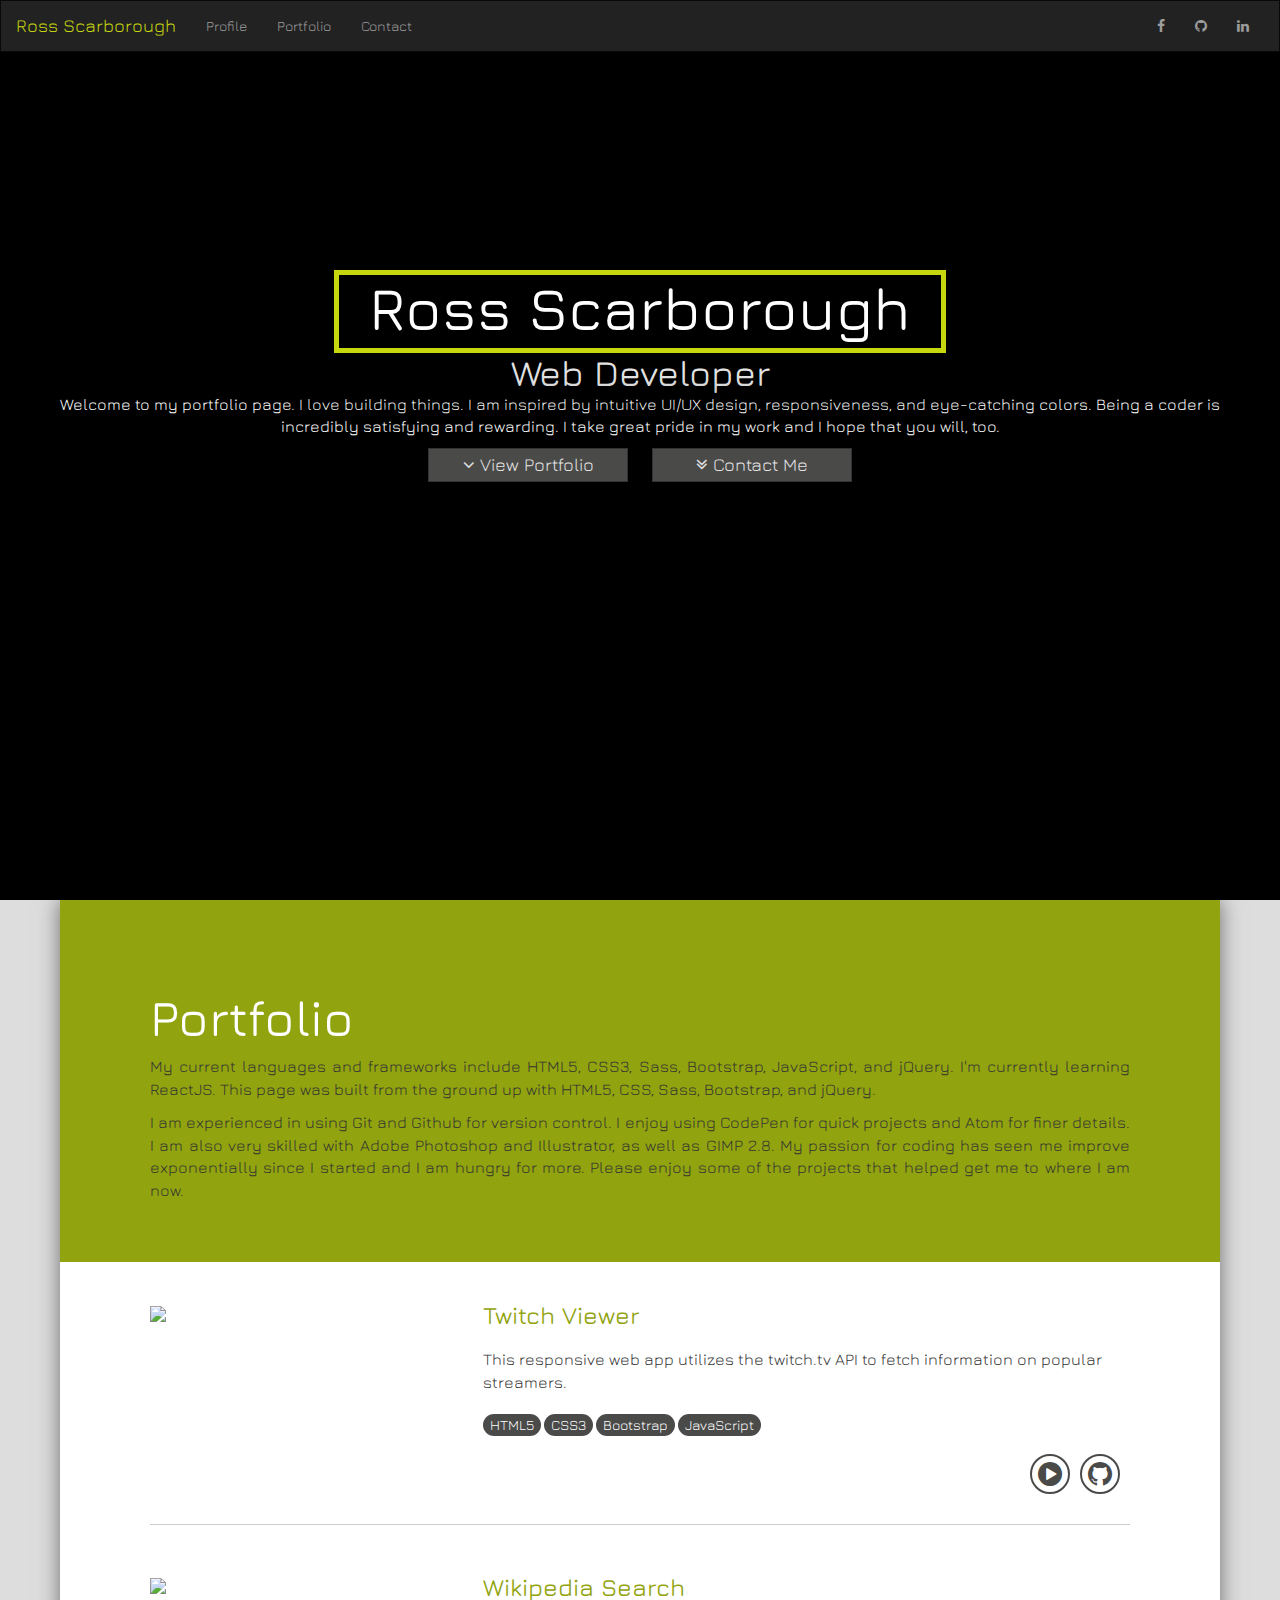
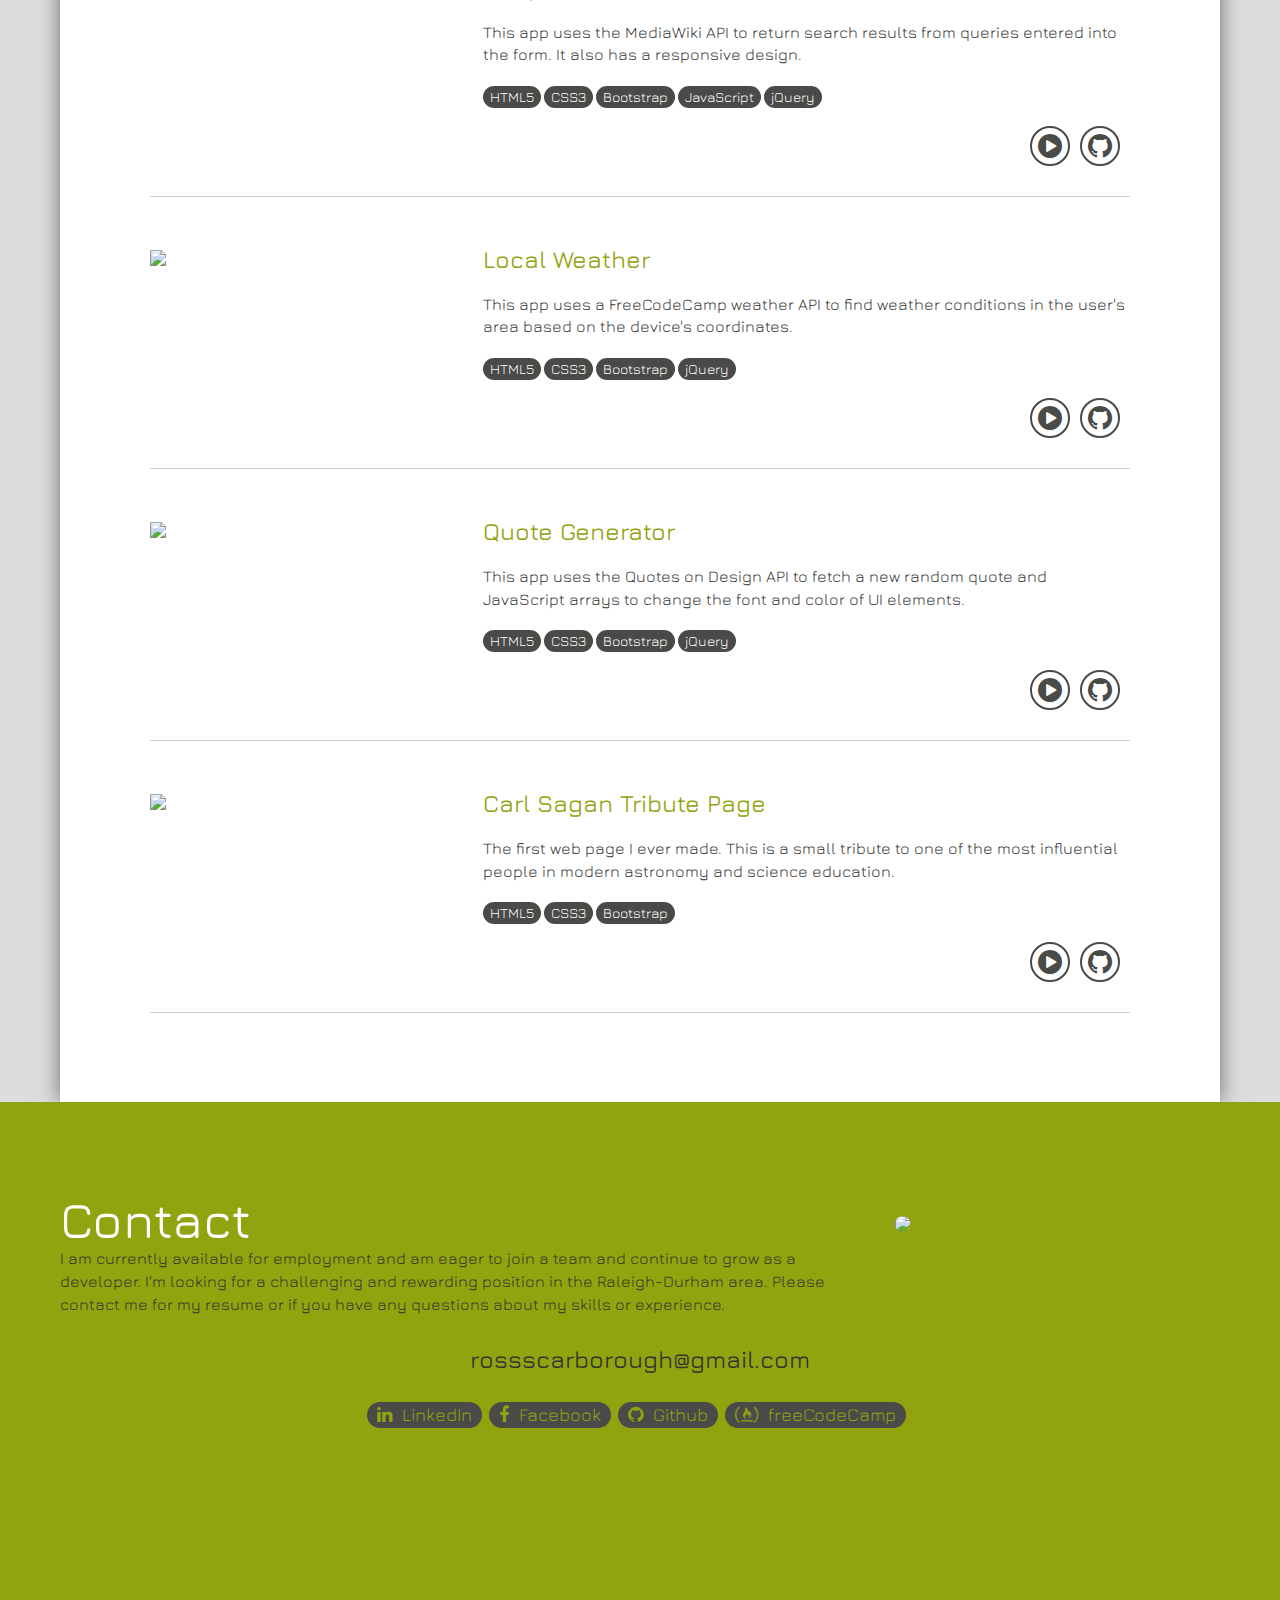
==== index.html @ 09a908b6 "Updated skillset with learning React" ====
<!DOCTYPE html>
<html >
<head>

  <meta property="og:url"                content="http://rossscarborough.com" />
  <meta property="og:type"               content="website" />
  <meta property="og:title"              content="Ross Scarborough" />
  <meta property="og:description"        content="Front end UI/UX engineer. This is my portfolio. Please take a look at some of the projects I have completed." />
  <meta property="og:image"              content="http://rossscarborough.com/resources/images/Portfolio_thumbnail.jpg" />

  <meta id="meta" name="viewport"
  content="width=device-width, initial-scale=1.0" />
  <meta charset="UTF-8">
  <title>Ross Scarborough</title>
  <link rel="shortcut icon" type="image/x-icon" href="favicon.ico?v=2">
  <link href="https://fonts.googleapis.com/css?family=Jura|Roboto|Roboto+Condensed" rel="stylesheet">
  <link rel='stylesheet prefetch' href='https://cdnjs.cloudflare.com/ajax/libs/twitter-bootstrap/3.3.7/css/bootstrap.min.css'>
  <link rel='stylesheet prefetch' href='https://maxcdn.bootstrapcdn.com/font-awesome/4.7.0/css/font-awesome.min.css'>

  <link rel="stylesheet" href="css/style.css">


</head>

<body>
  <nav class="navbar fixed navbar-inverse">
    <div class="container-fluid">
      <div class="navbar-header">
        <button type="button" class="navbar-toggle" data-toggle="collapse" data-target="#myNavbar">
          <span class="icon-bar"></span>
          <span class="icon-bar"></span>
          <span class="icon-bar"></span>
        </button>
        <a class="navbar-brand go-btn" data-scroll-target = "#profile">Ross Scarborough</a>
      </div>
      <div class="collapse navbar-collapse" id="myNavbar">
        <ul class="nav navbar-nav">
          <li id = "nav-prof"><a class = "go-btn" data-scroll-target = "#profile">Profile</a></li>
          <li id = "nav-port"><a class = "go-btn" data-scroll-target = "#portfolio">Portfolio</a></li>
          <li id = "nav-cont"><a class = "go-btn" data-scroll-target = "#contact">Contact</a></li>
        </ul>
        <ul class="nav navbar-nav navbar-right">
          <li><a href="https://www.facebook.com/DRossScarborough"><i class = "fa fa-facebook"></i></a></li>
          <li><a href="https://github.com/SourceHorse"><i class = "fa fa-github"></i></a></li>
          <li><a href="https://www.linkedin.com/in/ross-scarborough-803162144/"><i class = "fa fa-linkedin"></i></a></li>
        </ul>
      </div>
    </div>
  </nav>
  <div id = "profile">
    <div class = "profile-box">
      <h1 class = "title">Ross Scarborough</h1>
      <h1 class = "subtitle">Web Developer</h1>
      <p class = "introduction">Welcome to my portfolio page. I love building things. I am inspired by intuitive UI/UX design, responsiveness, and eye-catching colors. Being a coder is incredibly satisfying and rewarding. I take great pride in my work and I hope that you will, too.</p>
      <a class = "body-button go-btn" data-scroll-target = "#portfolio"><i class = "fa fa-angle-down"></i>View Portfolio</a>
      <a class = "body-button go-btn" data-scroll-target = "#contact"><i class = "fa fa-angle-double-down"></i>Contact Me</a>
    </div>
  </div>

  <div id = "portfolio">
    <div class = "portfolio-box">
      <div class = "portfolio-top">
        <h2>Portfolio</h2>
        <p>My current languages and frameworks include HTML5, CSS3, Sass, Bootstrap, JavaScript, and jQuery. I'm currently learning ReactJS. This page was built from the ground up with HTML5, CSS, Sass, Bootstrap, and jQuery. </p>
        <p>I am experienced in using Git and Github for version control. I enjoy using CodePen for quick projects and Atom for finer details. I am also very skilled with Adobe Photoshop and Illustrator, as well as GIMP 2.8. My passion for coding has seen me improve exponentially since I started and I am hungry for more. Please enjoy some of the projects that helped get me to where I am now.</p>
      </div>
      <br>
      <br>
      <div class = "portf-grid">
        <div class = "port-img">
          <img src = "https://image.ibb.co/fv8pG5/Tablet_Twitch.png">
        </div>
        <div class = "port-img-details">
          <h3 class = "header">Twitch Viewer</h3>
          <p class = "explanation">This responsive web app utilizes the twitch.tv API to fetch information on popular streamers. </p>
          <ul class = "oval-list">
            <li>HTML5</li>
            <li>CSS3</li>
            <li>Bootstrap</li>
            <li>JavaScript</li>
          </ul>
          <br>
          <br>


          <a class = "link-btn" href = "https://github.com/SourceHorse/twitchviewer">
            <i class = "fa fa-github fa-2x" aria-hidden = "true"></i>
          </a>

          <a class = "link-btn" href = "http://rossscarborough.com/apps/twitchviewer">
            <i class="fa fa-play-circle fa-2x" aria-hidden="true"></i>
          </a>

        </div>
        <div class = "divider">
        </div>
      </div>

      <div class = "portf-grid">
        <div class = "port-img">
          <img src = "https://image.ibb.co/kxk3b5/Tablet_Wiki.png">
        </div>
        <div class = "port-img-details">
          <h3>Wikipedia Search</h3>

          <p class = "explanation">This app uses the MediaWiki API to return search results from queries entered into the form. It also has a responsive design.</p>
          <ul class = "oval-list">
            <li>HTML5</li>
            <li>CSS3</li>
            <li>Bootstrap</li>
            <li>JavaScript</li>
            <li>jQuery</li>
          </ul>
          <br>
          <br>

          <a class = "link-btn" href = "https://github.com/SourceHorse/wikisearch">
            <i class = "fa fa-github fa-2x" aria-hidden = "true"></i></a>

            <a class = "link-btn" href = "http://rossscarborough.com/apps/wikisearch">
              <i class="fa fa-play-circle fa-2x" aria-hidden="true"></i>
            </a>

          </div>
          <div class = "divider">
          </div>
        </div>

        <div class = "portf-grid">
          <div class = "port-img">
            <img src = "https://image.ibb.co/mTo0Ok/Tablet_Weather.png">
          </div>
          <div class = "port-img-details">
            <h3>Local Weather</h3>


            <p class = "explanation">This app uses a FreeCodeCamp weather API to find weather conditions in the user's area based on the device's coordinates.</p>
            <ul class = "oval-list">
              <li>HTML5</li>
              <li>CSS3</li>
              <li>Bootstrap</li>
              <li>jQuery</li>
            </ul>
            <br>
            <br>

            <a class = "link-btn" href = "https://github.com/SourceHorse/weatherapp">
              <i class = "fa fa-github fa-2x" aria-hidden = "true"></i></a>

              <a class = "link-btn" href = "https://codepen.io/SourceHorse/full/yoMJGP/">
                <i class="fa fa-play-circle fa-2x" aria-hidden="true"></i>
              </a>

            </div>
            <div class = "divider">
            </div>
          </div>


          <div class = "portf-grid">
            <div class = "port-img">
              <img src = "https://image.ibb.co/bPPJ9Q/Tablet_Quote.png">
            </div>
            <div class = "port-img-details">
              <h3>Quote Generator</h3>


              <p class = "explanation">This app uses the Quotes on Design API to fetch a new random quote and JavaScript arrays to change the font and color of UI elements. </p>
              <ul class = "oval-list">
                <li>HTML5</li>
                <li>CSS3</li>
                <li>Bootstrap</li>
                <li>jQuery</li>
              </ul>
              <br>
              <br>

              <a class = "link-btn" href = "https://github.com/SourceHorse/quotegen">
                <i class = "fa fa-github fa-2x" aria-hidden = "true"></i></a>

                <a class = "link-btn" href = "http://rossscarborough.com/apps/quotegen">
                  <i class="fa fa-play-circle fa-2x" aria-hidden="true"></i>
                </a>

              </div>
              <div class = "divider">
              </div>
            </div>

            <div class = "portf-grid">
              <div class = "port-img">
                <img src = "https://image.ibb.co/c4kQpQ/Tablet_Tribute.png">
              </div>
              <div class = "port-img-details">
                <h3>Carl Sagan Tribute Page</h3>


                <p class = "explanation">The first web page I ever made. This is a small tribute to one of the most influential people in modern astronomy and science education.</p>
                <ul class = "oval-list">
                  <li>HTML5</li>
                  <li>CSS3</li>
                  <li>Bootstrap</li>
                </ul>
                <br>
                <br>

                <a class = "link-btn" href = "https://github.com/SourceHorse/TributePageSagan">
                  <i class = "fa fa-github fa-2x" aria-hidden = "true"></i></a>

                  <a class = "link-btn" href = "http://rossscarborough.com/apps/tributepagesagan">
                    <i class="fa fa-play-circle fa-2x" aria-hidden="true"></i>
                  </a>

                </div>
                <div class = "divider">
                </div>
              </div>
              <br>
              <br>
            </div>
          </div>


          <div id = "contact">
            <div class = "contact-box">
              <br>
              <br>
              <div class = "contact-grid">
                <div class = "contact-top">
                  <h2>Contact</h2>
                  <p>I am currently available for employment and am eager to join a team and continue to grow as a developer. I'm looking for a challenging and rewarding position in the Raleigh-Durham area. Please contact me for my resume or if you have any questions about my skills or experience.</p>

                </div>
                <div class = "my-picture">
                  <img src = "https://image.ibb.co/gN4qoQ/Meinkorea.jpg">
                </div>
                <div class = "contact-methods">
                  <h3>rossscarborough@gmail.com</h3>
                  <br>
                  <div class = "contact-buttons">
                    <a class = "contact-buttons" href="https://www.linkedin.com/in/ross-scarborough-803162144/"><i class="fa fa-linkedin" aria-hidden="true"></i>LinkedIn</a>
                    <a class = "contact-buttons" href="https://www.facebook.com/DRossScarborough"><i class="fa fa-facebook" aria-hidden="true"></i>Facebook</a>
                    <a class = "contact-buttons" href="https://github.com/SourceHorse"><i class="fa fa-github" aria-hidden="true"></i>Github</a>
                    <a class = "contact-buttons" href="https://www.freecodecamp.org/sourcehorse"><i class="fa fa-free-code-camp" aria-hidden="true"></i>freeCodeCamp</a>
                  </div>
                </div>
              </div>
            </div>
          </div>
          <script src='https://cdnjs.cloudflare.com/ajax/libs/jquery/3.2.1/jquery.min.js'></script>
          <script src='https://cdnjs.cloudflare.com/ajax/libs/twitter-bootstrap/3.3.7/js/bootstrap.min.js'></script>

          <script  src="js/index.js"></script>

        </body>
        </html>
---- css/style.css ----
.fixed {
  position: fixed;
  width: 100%;
}

.navbar {
  z-index: 1;
}

.navbar-inverse {
  border-radius: 0px;
}

.navbar-inverse .navbar-brand {
  transition: 0.2s;
  color: #c7d70e;
}

.navbar-inverse .navbar-brand:hover {
  transition: 0.2s;
}

.navbar-inverse .navbar-nav > li > a {
  transition: 0.2s;
}

.navbar-inverse .navbar-nav > li > a:hover {
  transition: 0.2s;
}

@media (max-device-width: 500px) {
  .navbar-header {
    float: none;
  }
  .navbar-left, .navbar-right {
    float: none !important;
  }
  .navbar-toggle {
    display: block;
  }
  .navbar-collapse {
    border-top: 1px solid transparent;
    box-shadow: inset 0 1px 0 rgba(255, 255, 255, 0.1);
  }
  .navbar-fixed-top {
    top: 0;
    border-width: 0 0 1px;
  }
  .navbar-collapse.collapse {
    display: none !important;
  }
  .navbar-nav {
    float: none !important;
    margin-top: 7.5px;
  }
  .navbar-nav > li {
    float: none;
  }
  .navbar-nav > li > a {
    padding-top: 10px;
    padding-bottom: 10px;
  }
  .collapse.in {
    display: block !important;
  }
}

.body-button {
  transition: 0.2s;
  display: inline-block;
  margin: 0px 10px;
  background-color: #4a4a49;
  width: 200px;
  color: #e3e3e3;
  border: solid 1px #333;
  padding: 3px 18px;
  font-size: 18px;
  cursor: pointer;
  text-decoration: none;
  outline: 0;
}

.body-button i {
  margin-right: 5px;
}

.body-button:hover {
  transition: 0.2s;
  color: #4a4a49;
  background-color: #e3e3e3;
}

.link-btn {
  transition: 0.2s;
  display: block;
  float: right;
  height: 40px;
  width: 40px;
  padding-top: 4px;
  margin: 0px 10px 0px 0px;
  text-align: center;
  background-color: white;
  border-style: solid;
  border-width: 2px;
  border-radius: 50%;
  color: #4a4a49;
}

.link-btn:hover {
  transition: 0.2s;
  color: white;
  background-color: #4a4a49;
  border-color: #4a4a49;
}

.contact-buttons {
  padding: 0px 10px;
  margin: 0px 3px 0px 0px;
}

.contact-buttons a {
  transition: 0.2s;
  display: inline-block;
  border-radius: 30px;
  font-size: 18px;
  color: #91a30e;
  background-color: #4a4a49;
}

.contact-buttons a:hover {
  transition: 0.2s;
  background-color: white;
  color: #4a4a49;
}

.contact-buttons i {
  padding: 0px 10px 0px 0px;
}

@media (max-width: 980px) {
  .body-button {
    padding: 3px 0px;
    margin: 0px 5px;
    width: 150px;
  }
  .link-btn {
    margin: 20px 10px 0px 0px;
  }
  .contact-buttons {
    margin: 5px 3px 0px 0px;
  }
}

.oval-list {
  padding: 0;
  list-style-type: none;
}

.oval-list li {
  display: block;
  float: left;
  padding: 1px 7px;
  margin: 0px 3px 0px 0px;
  background-color: #4a4a49;
  border-radius: 30px;
  color: white;
}

body {
  margin: 0;
  font-family: jura;
  background-color: #ddd;
}

a {
  cursor: pointer;
  text-decoration: none;
}

a:hover {
  text-decoration: none;
}

h2 {
  font-size: 50px;
  color: white;
}

p {
  font-size: 16px;
}

#profile {
  overflow: hidden;
  height: 100vh;
  min-height: 500px;
  width: 100%;
  background-image: url(https://image.ibb.co/kME7vb/gscl_portf_bg1080.jpg);
  background-repeat: no-repeat;
  background-width: 100%;
  background-color: black;
  background-size: cover;
}

.profile-box {
  max-width: 1160px;
  margin: 30vh auto auto auto;
  text-align: center;
}

.profile-box h1 {
  margin: 0;
}

.profile-box .title {
  color: white;
  display: inline-block;
  border: solid 5px #c7d70e;
  background-color: rgba(0, 0, 0, 0.1);
  padding: 0px 30px 7px 30px;
  font-size: 60px;
}

.profile-box .subtitle {
  color: #e3e3e3;
}

.profile-box .introduction {
  color: white;
  text-shadow: 0px 0px 40px black, 0px 0px 30px black, 0px 0px 20px black;
}

#portfolio {
  position: relative;
  width: 100%;
}

#portfolio img {
  width: 100%;
}

#portfolio h3 {
  margin: 0;
  color: #91a30e;
}

.portfolio-box {
  max-width: 1160px;
  height: auto;
  margin: auto;
  background-color: white;
  box-shadow: 0px 0px 20px rgba(0, 0, 0, 0.5);
}

.portfolio-top {
  padding: 70px 90px 50px 90px;
  overflow: auto;
  background-color: #91a30e;
}

.portfolio-top p {
  text-align: justify;
}

.portf-grid {
  padding: 0px 90px;
  height: auto;
  margin-bottom: 40px;
  display: grid;
  display: -ms-grid;
  grid-template-columns: repeat(3, 1fr);
  -ms-grid-columns: 33% 66%;
  grid-auto-rows: minmax(0px, auto);
  grid-column-gap: 20px;
  grid-row-gap: 30px;
}

.portf-grid > div {
  overflow: hidden;
}

.portf-grid .port-img {
  grid-column: 1;
  -ms-grid-column: 1;
  grid-row: 1;
  -ms-grid-row: 1;
}

.portf-grid .port-img-details {
  grid-column: 2 / 4;
  -ms-grid-column: 2;
  grid-row: 1;
  -ms-grid-row: 1;
}

.portf-grid .divider {
  grid-column: 1 / 4;
  -ms-grid-column: 1, 2;
  grid-row: 2;
  -ms-grid-row: 2;
  height: 10px;
}

.divider {
  height: 10px;
  opacity: 0.2;
  border-top: solid 1px black;
  background-image: url("https://image.ibb.co/gB4J65/bottomshadow.png");
  background-repeat: no-repeat;
  background-position: center;
}

.explanation {
  text-align: left;
  clear: both;
  display: block;
  margin: 20px 0px 20px 0px;
}

#contact {
  position: relative;
  height: 100vh;
  min-height: 460px;
  background-color: #91a30e;
}

#contact img {
  width: 100%;
  max-width: 300px;
  border-radius: 50%;
}

#contact .section-title {
  color: white;
}

#contact h2 {
  margin: 0;
}

.contact-box {
  max-width: 1160px;
  margin: auto;
}

.contact-grid {
  padding: 50px 0px 0px 0px;
  overflow: auto;
  display: grid;
  display: -ms-grid;
  grid-template-columns: repeat(3, 1fr);
  -ms-grid-columns: 66% 33%;
  grid-auto-rows: minmax(100px, auto);
  grid-gap: 0px;
  grid-row-gap: 0px;
}

.contact-grid .contact-top {
  grid-column: 1 / 3;
  -ms-grid-column: 1;
  grid-row: 1;
  -ms-grid-row: 1;
}

.contact-grid .my-picture {
  padding: 20px 16% 0px 16%;
  grid-column: 3;
  -ms-grid-column: 2;
  grid-row: 1;
  -ms-grid-row: 1;
}

.contact-grid .contact-methods {
  text-align: center;
  grid-column: 1 / 4;
  -ms-grid-column: 1, 2;
  grid-row: 2;
  -ms-grid-row: 2;
}

@media (max-width: 800px) {
  .portf-grid {
    padding: 0px 90px;
    height: auto;
    margin-bottom: 40px;
    grid-template-columns: repeat(1, 1fr);
    -ms-grid-columns: 1;
    grid-auto-rows: minmax(0px, auto);
    grid-column-gap: 20px;
    grid-row-gap: 30px;
  }
  .portf-grid > div {
    overflow: hidden;
  }
  .portf-grid .port-img {
    grid-column: 1;
    -ms-grid-column: 1;
    grid-row: 1;
    -ms-grid-row: 1;
  }
  .portf-grid .port-img-details {
    grid-column: 1;
    -ms-grid-column: 1;
    grid-row: 2;
    -ms-grid-row: 2;
  }
  .portf-grid .divider {
    grid-column: 1;
    -ms-grid-column: 1;
    grid-row: 3;
    -ms-grid-row: 3;
    height: 0px;
  }
  .divider {
    height: 0px;
    opacity: 0.2;
    border-top: solid 1px black;
    background-image: none;
  }
  .explanation {
    text-align: left;
    clear: both;
    display: block;
    margin: 20px 0px 20px 0px;
  }
  .oval-list li {
    margin: 3px 3px 0px 0px;
  }
}

@media (max-width: 800px) and (max-width: 780px) {
  h2 {
    font-size: 50px;
    color: white;
  }
  p {
    font-size: 16px;
  }
  #profile {
    overflow: hidden;
    height: 100vh;
    min-height: 340px;
    width: 100%;
    background-image: url(https://image.ibb.co/kME7vb/gscl_portf_bg1080.jpg);
    background-repeat: no-repeat;
    background-width: 100%;
    background-color: black;
    background-size: cover;
  }
  .profile-box {
    max-width: 1160px;
    margin: 30vh auto auto auto;
    text-align: center;
  }
  .profile-box h1 {
    margin: 0;
  }
  .profile-box .title {
    color: white;
    display: inline-block;
    border: solid 3px #c7d70e;
    background-color: rgba(0, 0, 0, 0.1);
    padding: 0px 20px 5px 20px;
    font-size: 30px;
  }
  .profile-box .subtitle {
    color: #e3e3e3;
    font-size: 24px;
    margin: 0;
  }
  .profile-box .introduction {
    color: white;
    text-shadow: 0px 0px 40px black, 0px 0px 30px black, 0px 0px 20px black;
  }
  #contact {
    position: relative;
    height: 100vh;
    min-height: 540px;
  }
  .contact-grid {
    padding: 50px 20px 0px 20px;
  }
  .contact-grid .my-picture {
    padding: 20px 0px 0px 0px;
  }
}

@media (max-width: 620px) {
  .portfolio-top {
    padding: 70px 20px 50px 20px;
    overflow: auto;
    background-color: #91a30e;
  }
  .portfolio-top p {
    text-align: justify;
  }
  .portf-grid {
    padding: 0px 20px;
  }
}
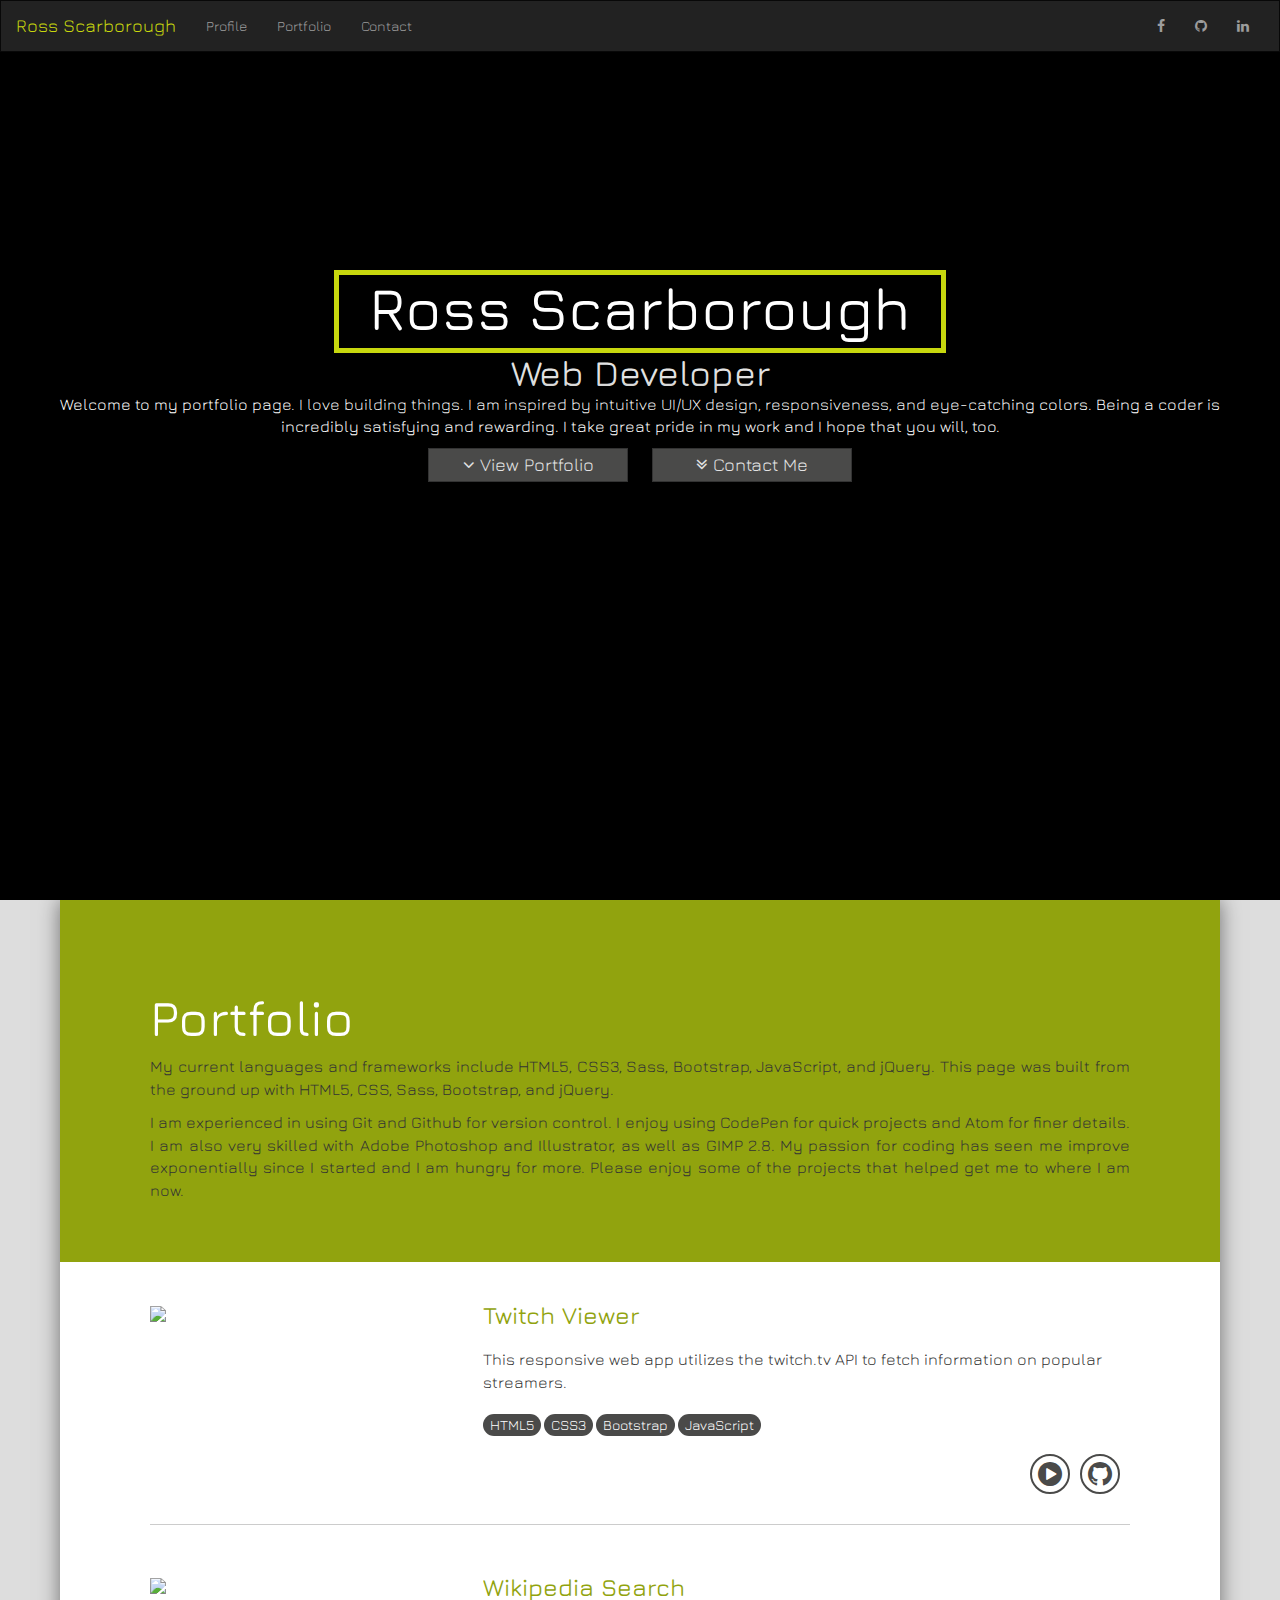
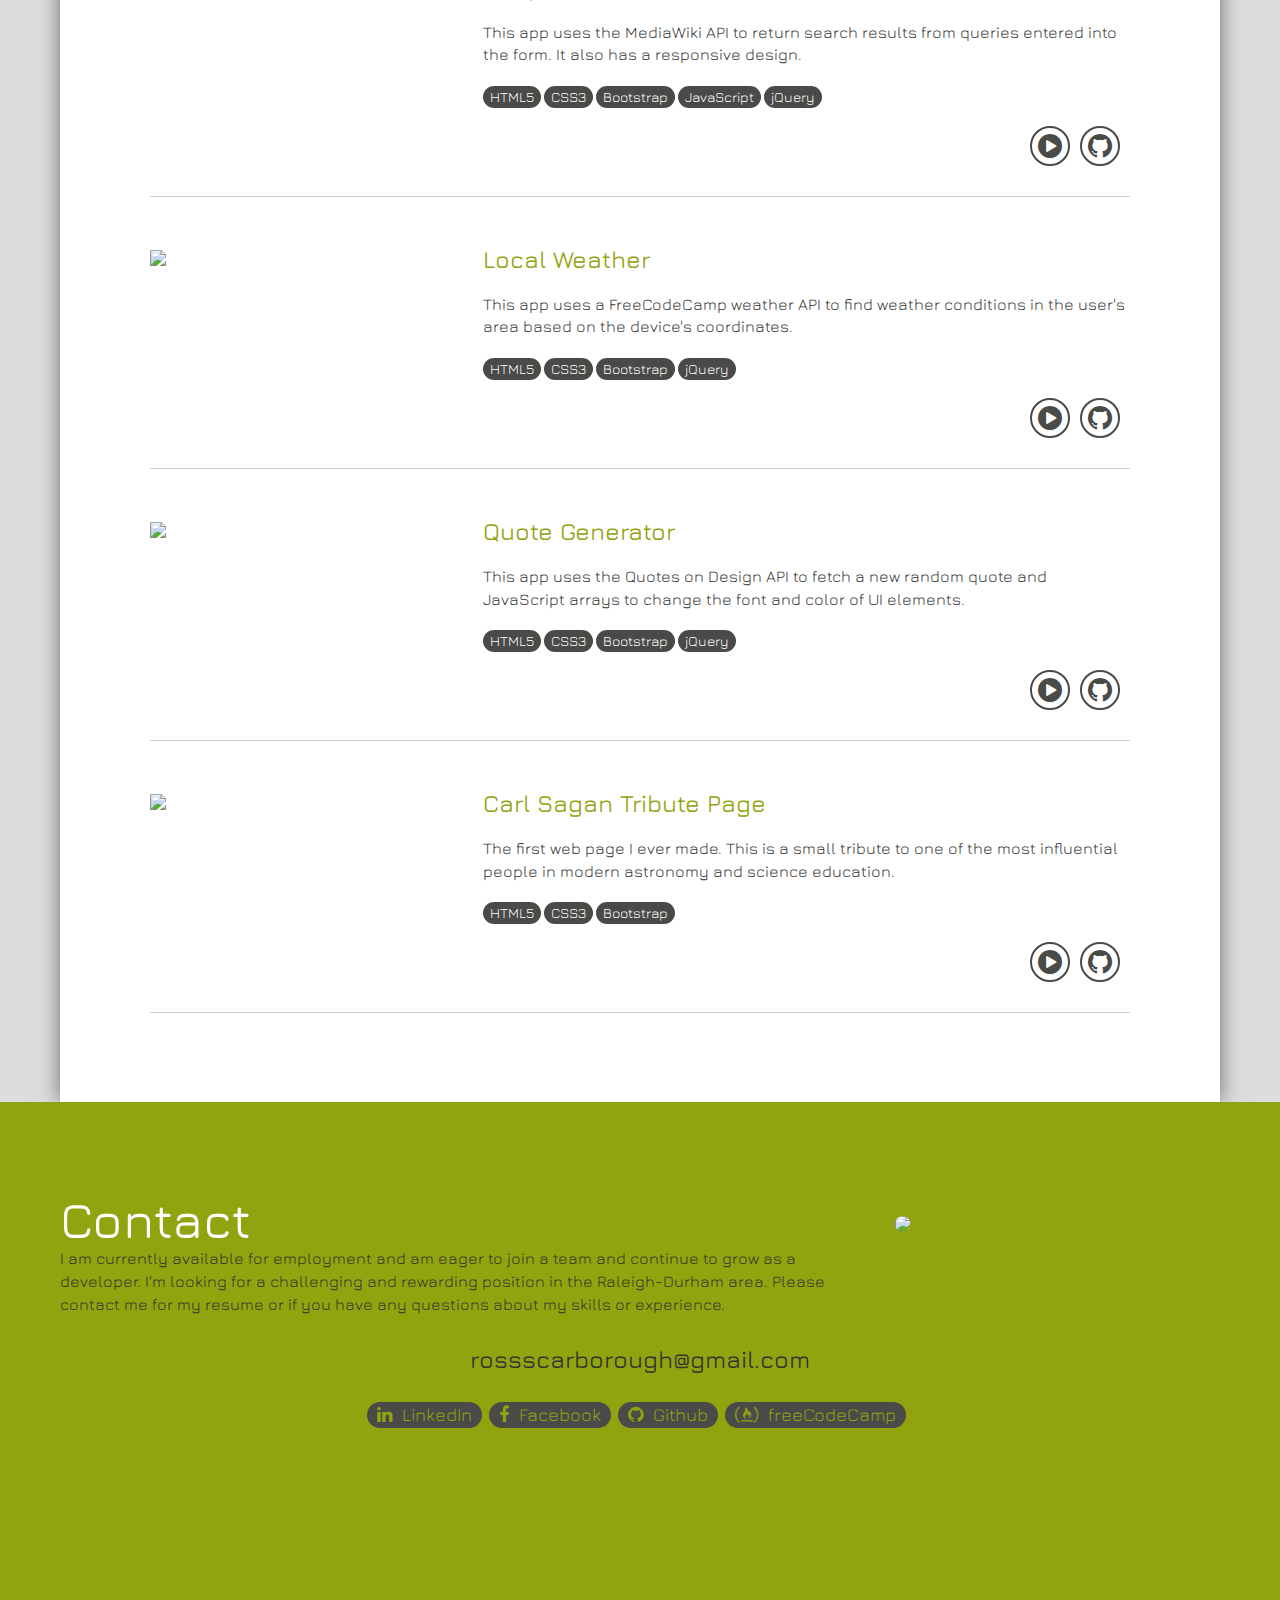
==== commit d5eb74fd: "portfolio section edit" ====
--- a/index.html
+++ b/index.html
@@ -61,7 +61,7 @@
     <div class = "portfolio-box">
       <div class = "portfolio-top">
         <h2>Portfolio</h2>
-        <p>My current languages and frameworks include HTML5, CSS3, Sass, Bootstrap, JavaScript, and jQuery. I'm currently learning ReactJS. This page was built from the ground up with HTML5, CSS, Sass, Bootstrap, and jQuery. </p>
+        <p>My current languages and frameworks include HTML5, CSS3, Sass, Bootstrap, JavaScript, and jQuery. This page was built from the ground up with HTML5, CSS, Sass, Bootstrap, and jQuery. </p>
         <p>I am experienced in using Git and Github for version control. I enjoy using CodePen for quick projects and Atom for finer details. I am also very skilled with Adobe Photoshop and Illustrator, as well as GIMP 2.8. My passion for coding has seen me improve exponentially since I started and I am hungry for more. Please enjoy some of the projects that helped get me to where I am now.</p>
       </div>
       <br>
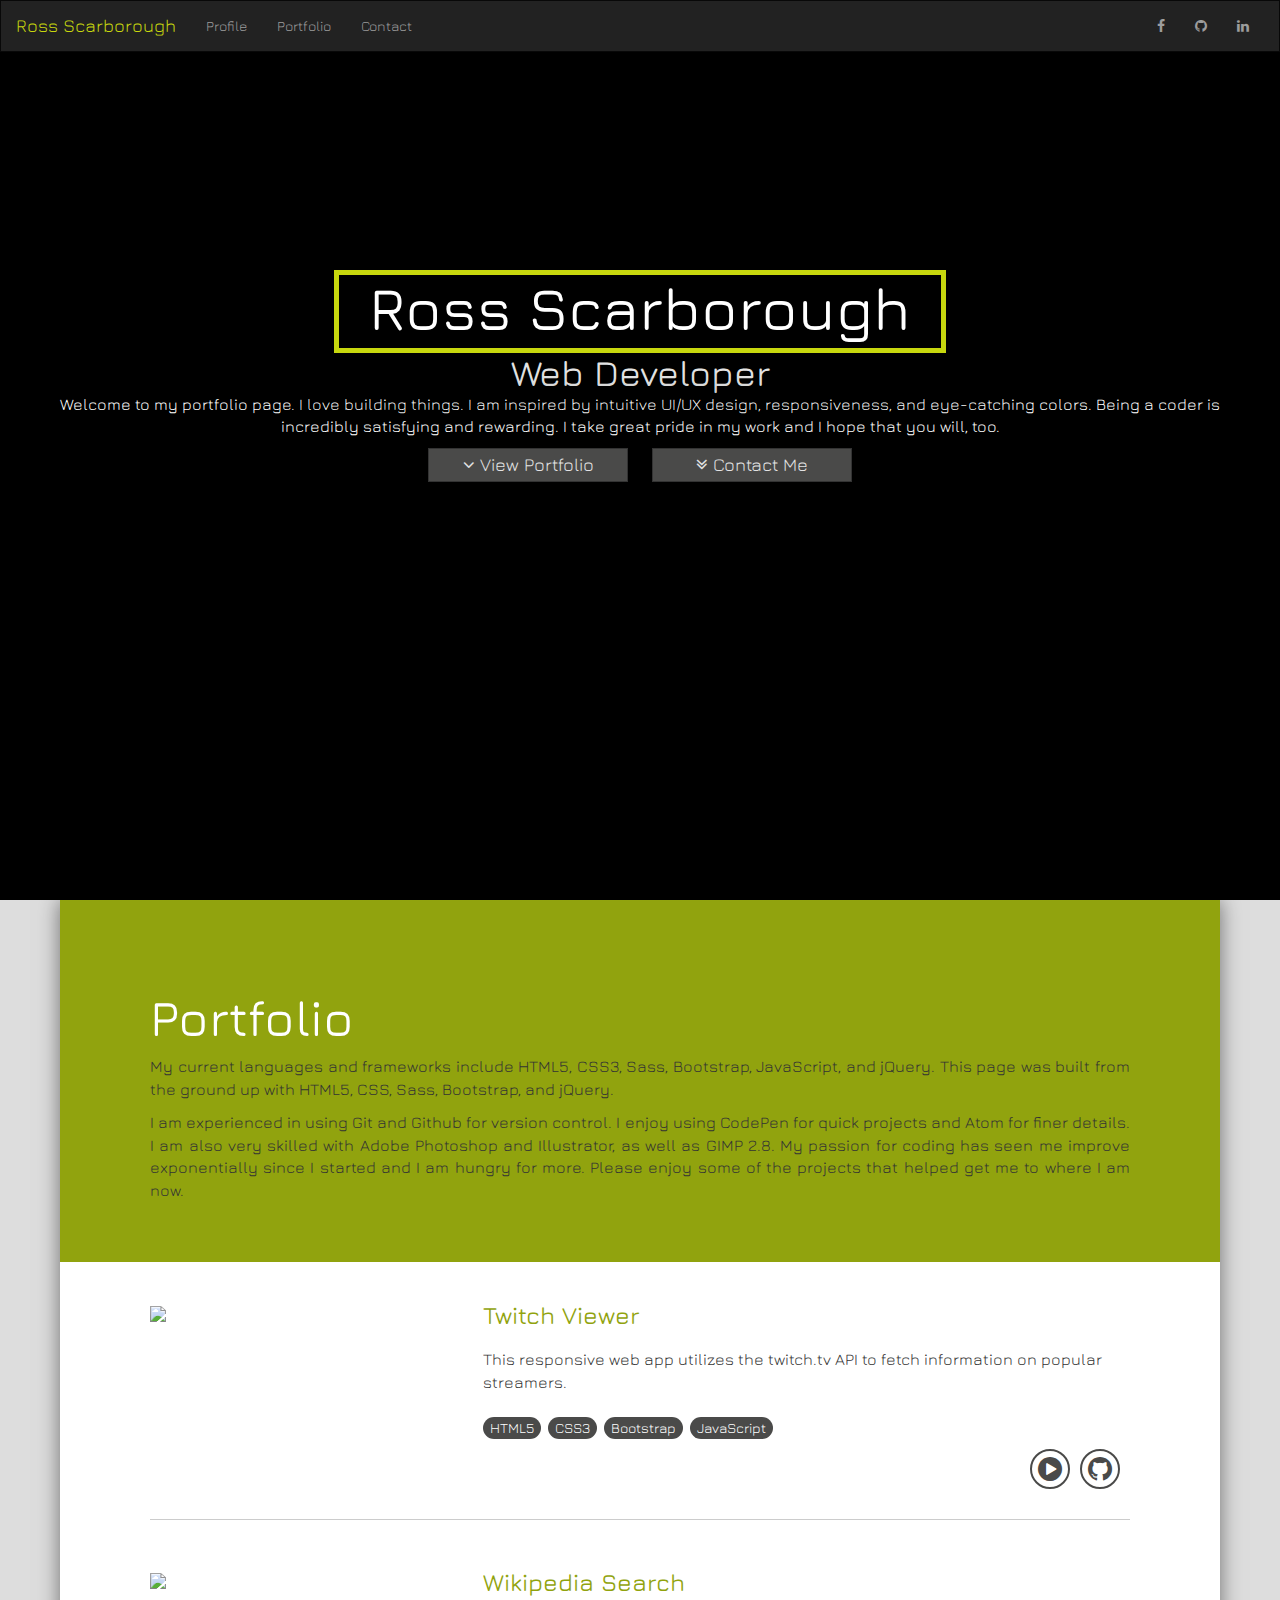
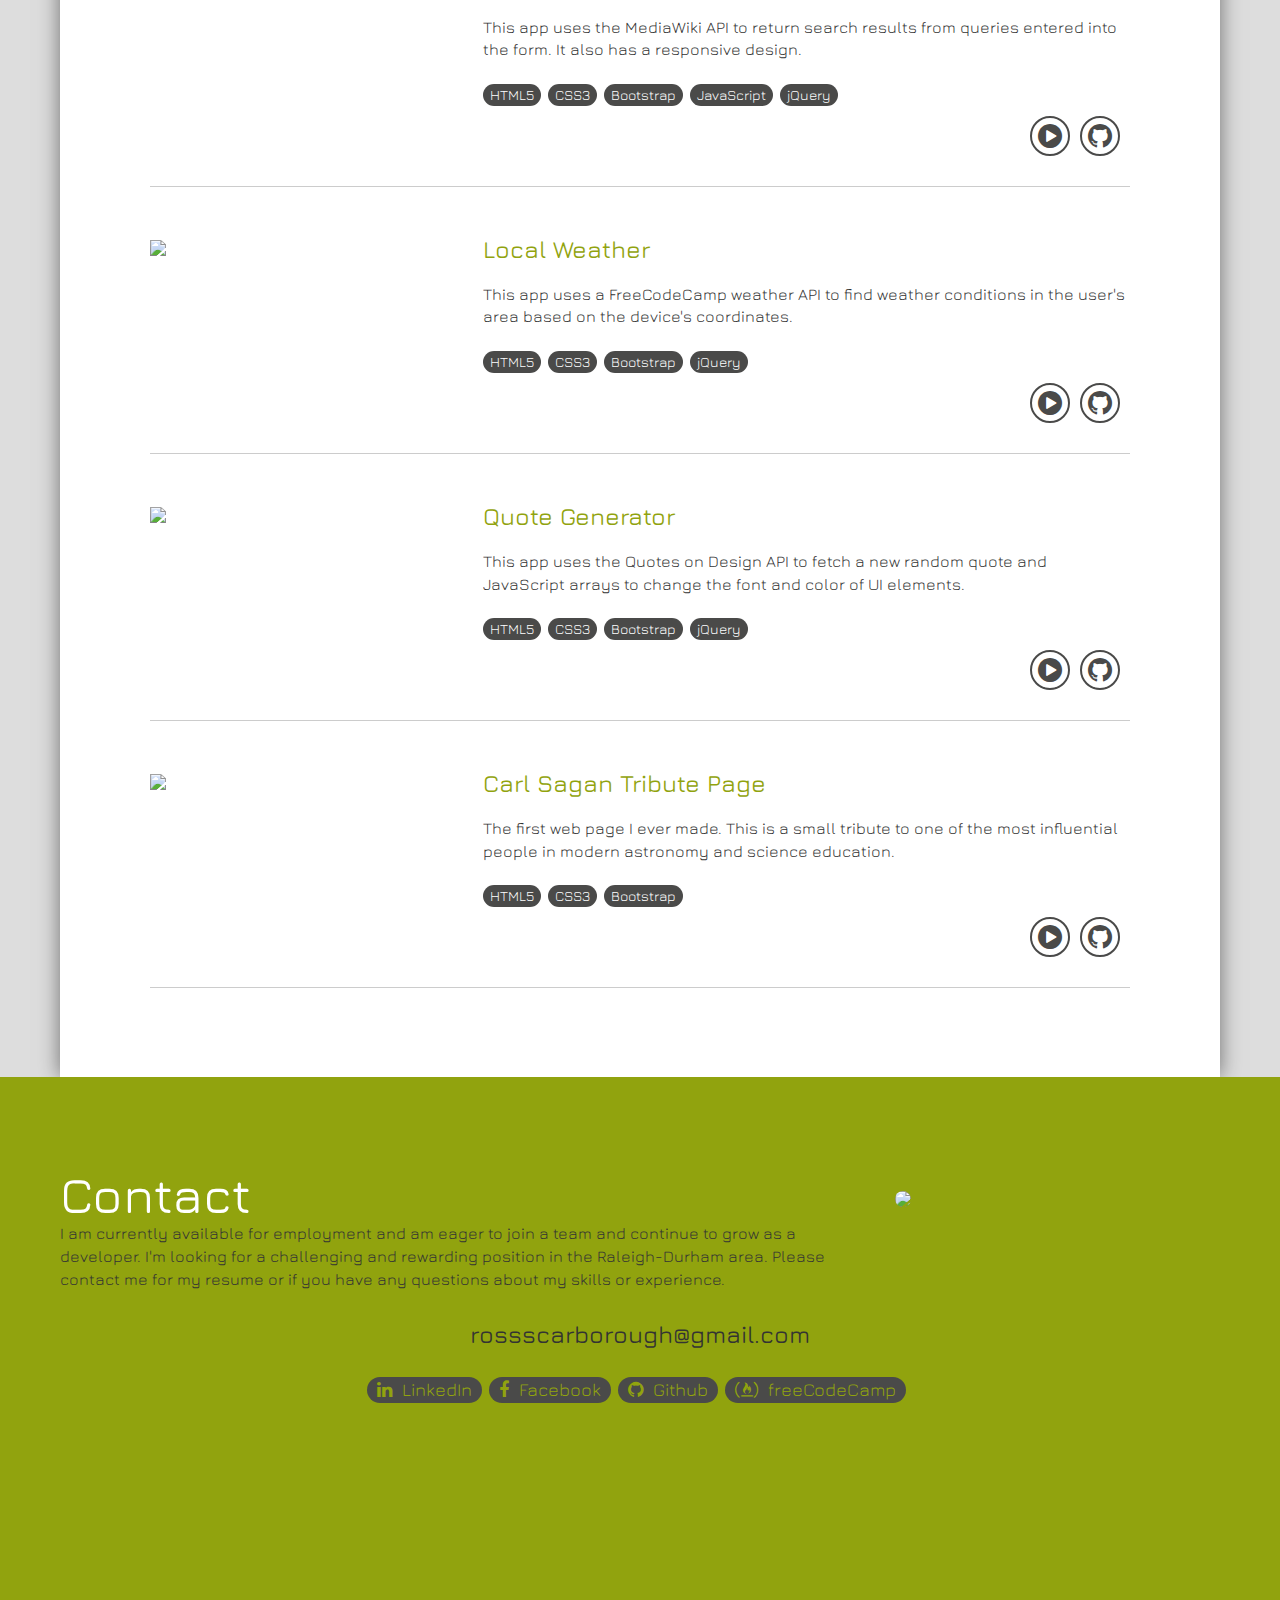
==== commit 921e8dd8: "SCSS updates. Split variables and mixins into 2 files. Added pillbutton mixin and transition time va" ====
--- a/index.html
+++ b/index.html
@@ -79,10 +79,6 @@
             <li>Bootstrap</li>
             <li>JavaScript</li>
           </ul>
-          <br>
-          <br>
-
-
           <a class = "link-btn" href = "https://github.com/SourceHorse/twitchviewer">
             <i class = "fa fa-github fa-2x" aria-hidden = "true"></i>
           </a>
@@ -111,8 +107,6 @@
             <li>JavaScript</li>
             <li>jQuery</li>
           </ul>
-          <br>
-          <br>
 
           <a class = "link-btn" href = "https://github.com/SourceHorse/wikisearch">
             <i class = "fa fa-github fa-2x" aria-hidden = "true"></i></a>
@@ -141,8 +135,6 @@
               <li>Bootstrap</li>
               <li>jQuery</li>
             </ul>
-            <br>
-            <br>
 
             <a class = "link-btn" href = "https://github.com/SourceHorse/weatherapp">
               <i class = "fa fa-github fa-2x" aria-hidden = "true"></i></a>
@@ -172,8 +164,6 @@
                 <li>Bootstrap</li>
                 <li>jQuery</li>
               </ul>
-              <br>
-              <br>
 
               <a class = "link-btn" href = "https://github.com/SourceHorse/quotegen">
                 <i class = "fa fa-github fa-2x" aria-hidden = "true"></i></a>
@@ -201,8 +191,6 @@
                   <li>CSS3</li>
                   <li>Bootstrap</li>
                 </ul>
-                <br>
-                <br>
 
                 <a class = "link-btn" href = "https://github.com/SourceHorse/TributePageSagan">
                   <i class = "fa fa-github fa-2x" aria-hidden = "true"></i></a>
--- a/css/style.css
+++ b/css/style.css
@@ -119,12 +119,12 @@
 }
 
 .contact-buttons a {
-  transition: 0.2s;
   display: inline-block;
-  border-radius: 30px;
-  font-size: 18px;
   color: #91a30e;
   background-color: #4a4a49;
+  border-radius: 30px;
+  transition: 0.2s;
+  font-size: 18px;
 }
 
 .contact-buttons a:hover {
@@ -157,13 +157,12 @@
 }
 
 .oval-list li {
-  display: block;
-  float: left;
-  padding: 1px 7px;
-  margin: 0px 3px 0px 0px;
+  display: inline-block;
+  color: white;
   background-color: #4a4a49;
   border-radius: 30px;
-  color: white;
+  padding: 1px 7px;
+  margin: 3px 3px 0px 0px;
 }
 
 body {
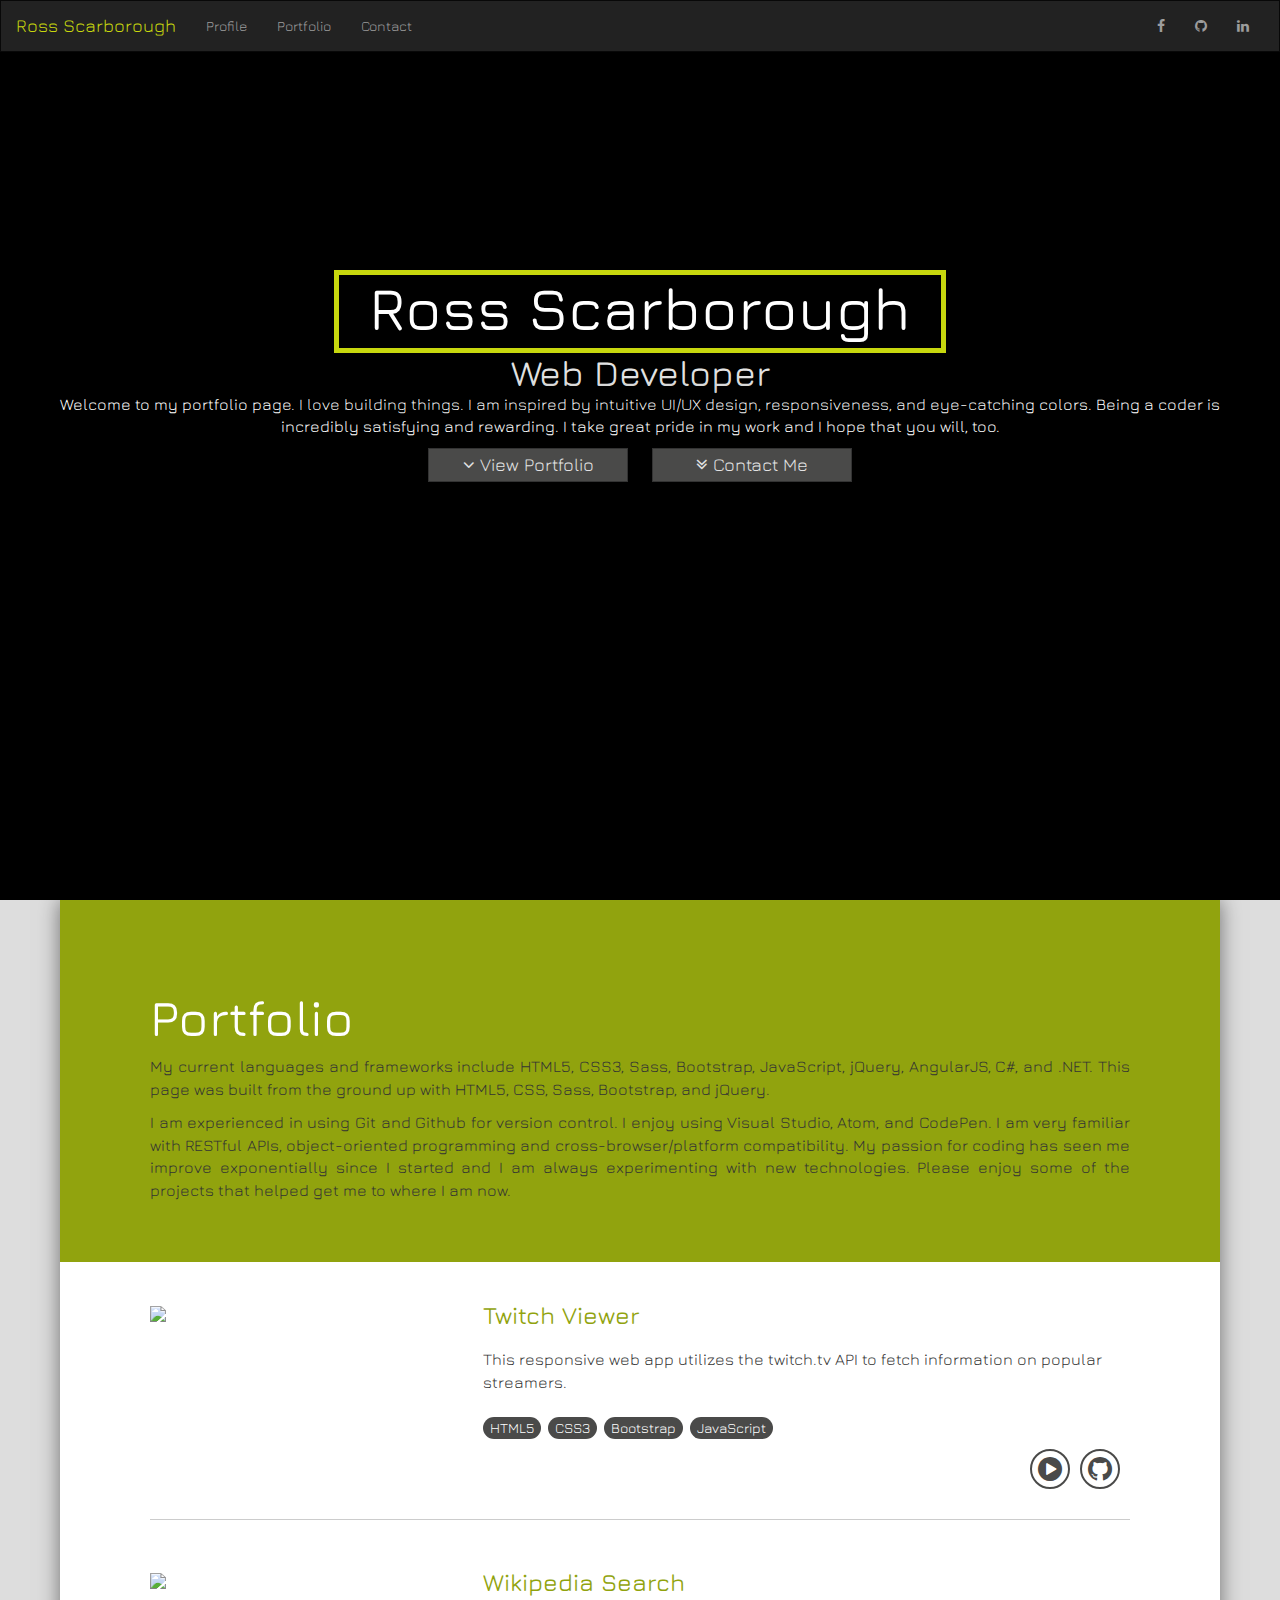
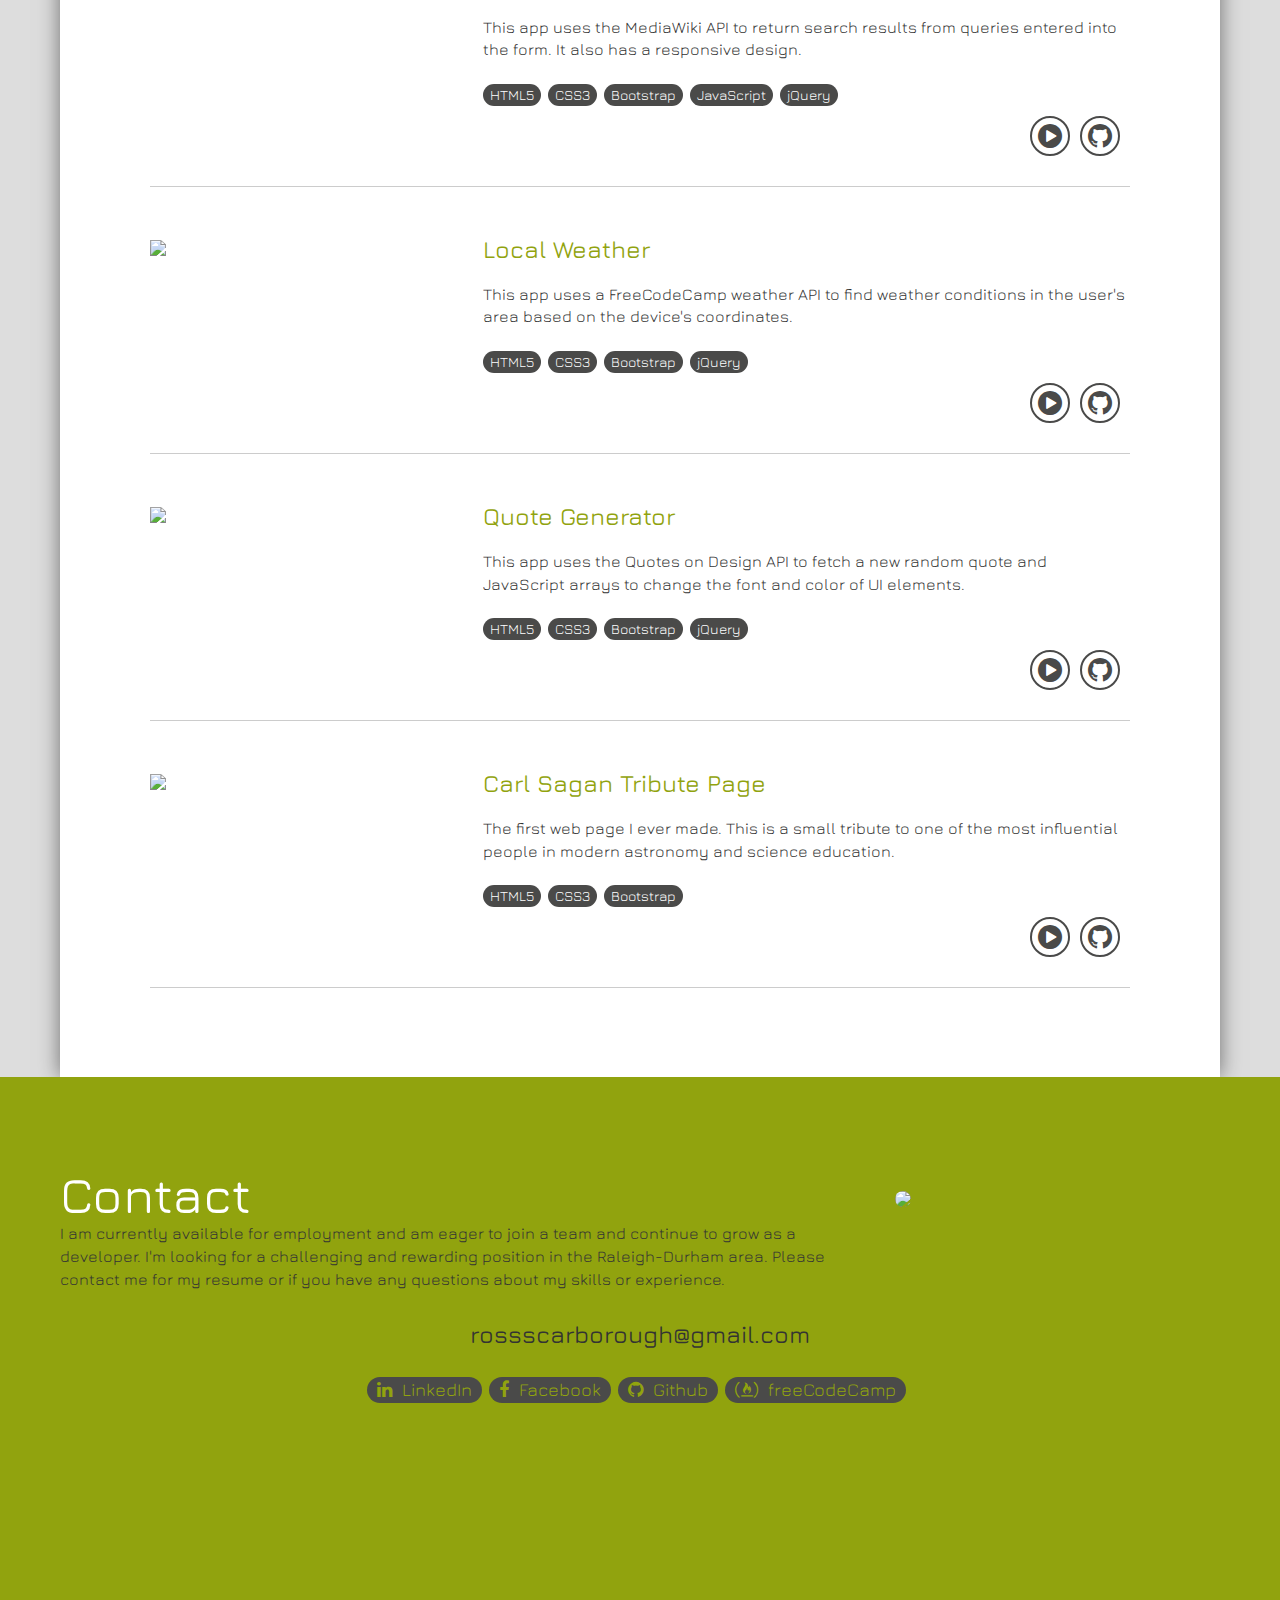
==== commit 95ea7722: "Portfolio intro section update." ====
--- a/index.html
+++ b/index.html
@@ -61,8 +61,8 @@
     <div class = "portfolio-box">
       <div class = "portfolio-top">
         <h2>Portfolio</h2>
-        <p>My current languages and frameworks include HTML5, CSS3, Sass, Bootstrap, JavaScript, and jQuery. This page was built from the ground up with HTML5, CSS, Sass, Bootstrap, and jQuery. </p>
-        <p>I am experienced in using Git and Github for version control. I enjoy using CodePen for quick projects and Atom for finer details. I am also very skilled with Adobe Photoshop and Illustrator, as well as GIMP 2.8. My passion for coding has seen me improve exponentially since I started and I am hungry for more. Please enjoy some of the projects that helped get me to where I am now.</p>
+        <p>My current languages and frameworks include HTML5, CSS3, Sass, Bootstrap, JavaScript, jQuery, AngularJS, C#, and .NET. This page was built from the ground up with HTML5, CSS, Sass, Bootstrap, and jQuery. </p>
+        <p>I am experienced in using Git and Github for version control. I enjoy using Visual Studio, Atom, and CodePen. I am very familiar with RESTful APIs, object-oriented programming and cross-browser/platform compatibility. My passion for coding has seen me improve exponentially since I started and I am always experimenting with new technologies. Please enjoy some of the projects that helped get me to where I am now.</p>
       </div>
       <br>
       <br>
@@ -83,7 +83,7 @@
             <i class = "fa fa-github fa-2x" aria-hidden = "true"></i>
           </a>
 
-          <a class = "link-btn" href = "http://rossscarborough.com/apps/twitchviewer">
+          <a class = "link-btn" href = "http://rossscarborough.com/projects/twitchviewer">
             <i class="fa fa-play-circle fa-2x" aria-hidden="true"></i>
           </a>
 
@@ -111,7 +111,7 @@
           <a class = "link-btn" href = "https://github.com/SourceHorse/wikisearch">
             <i class = "fa fa-github fa-2x" aria-hidden = "true"></i></a>
 
-            <a class = "link-btn" href = "http://rossscarborough.com/apps/wikisearch">
+            <a class = "link-btn" href = "http://rossscarborough.com/projects/wikisearch">
               <i class="fa fa-play-circle fa-2x" aria-hidden="true"></i>
             </a>
 
@@ -168,7 +168,7 @@
               <a class = "link-btn" href = "https://github.com/SourceHorse/quotegen">
                 <i class = "fa fa-github fa-2x" aria-hidden = "true"></i></a>
 
-                <a class = "link-btn" href = "http://rossscarborough.com/apps/quotegen">
+                <a class = "link-btn" href = "http://rossscarborough.com/projects/quotegen">
                   <i class="fa fa-play-circle fa-2x" aria-hidden="true"></i>
                 </a>
 
@@ -195,7 +195,7 @@
                 <a class = "link-btn" href = "https://github.com/SourceHorse/TributePageSagan">
                   <i class = "fa fa-github fa-2x" aria-hidden = "true"></i></a>
 
-                  <a class = "link-btn" href = "http://rossscarborough.com/apps/tributepagesagan">
+                  <a class = "link-btn" href = "http://rossscarborough.com/projects/tributepagesagan">
                     <i class="fa fa-play-circle fa-2x" aria-hidden="true"></i>
                   </a>
 
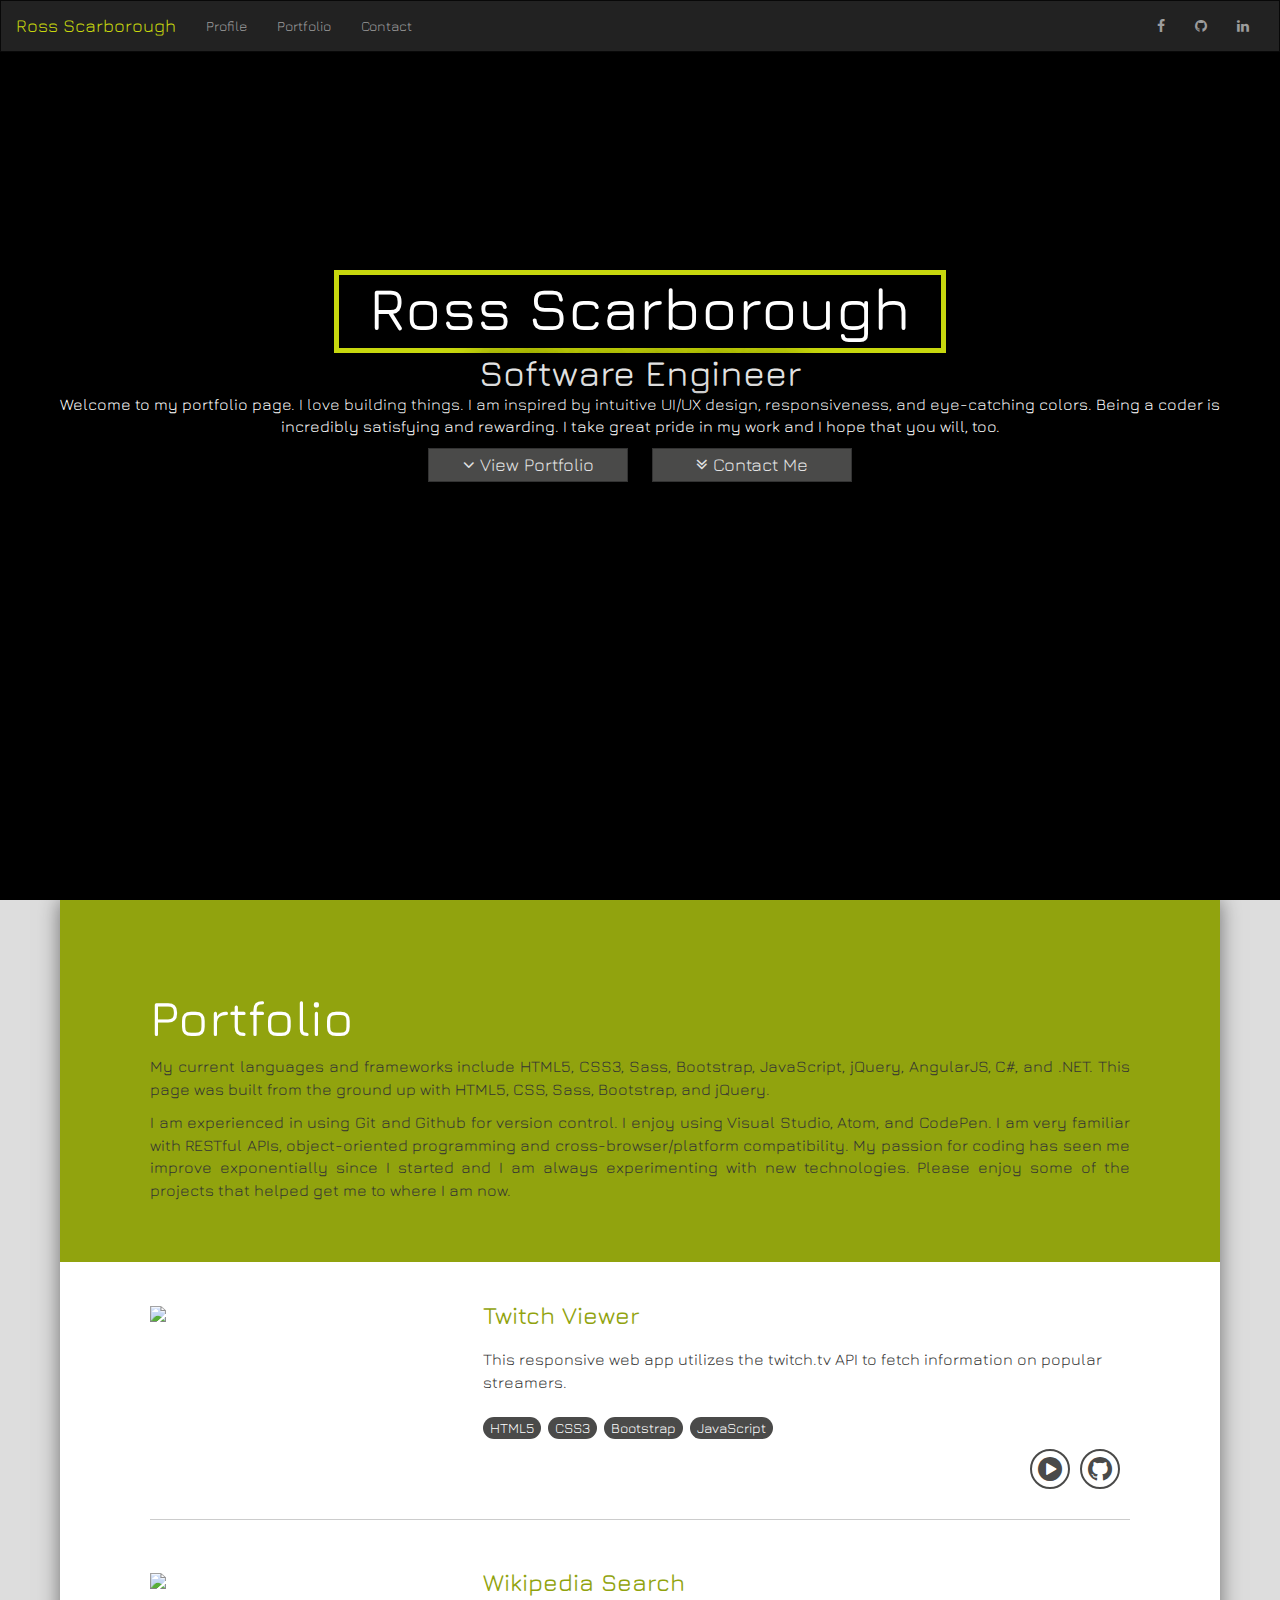
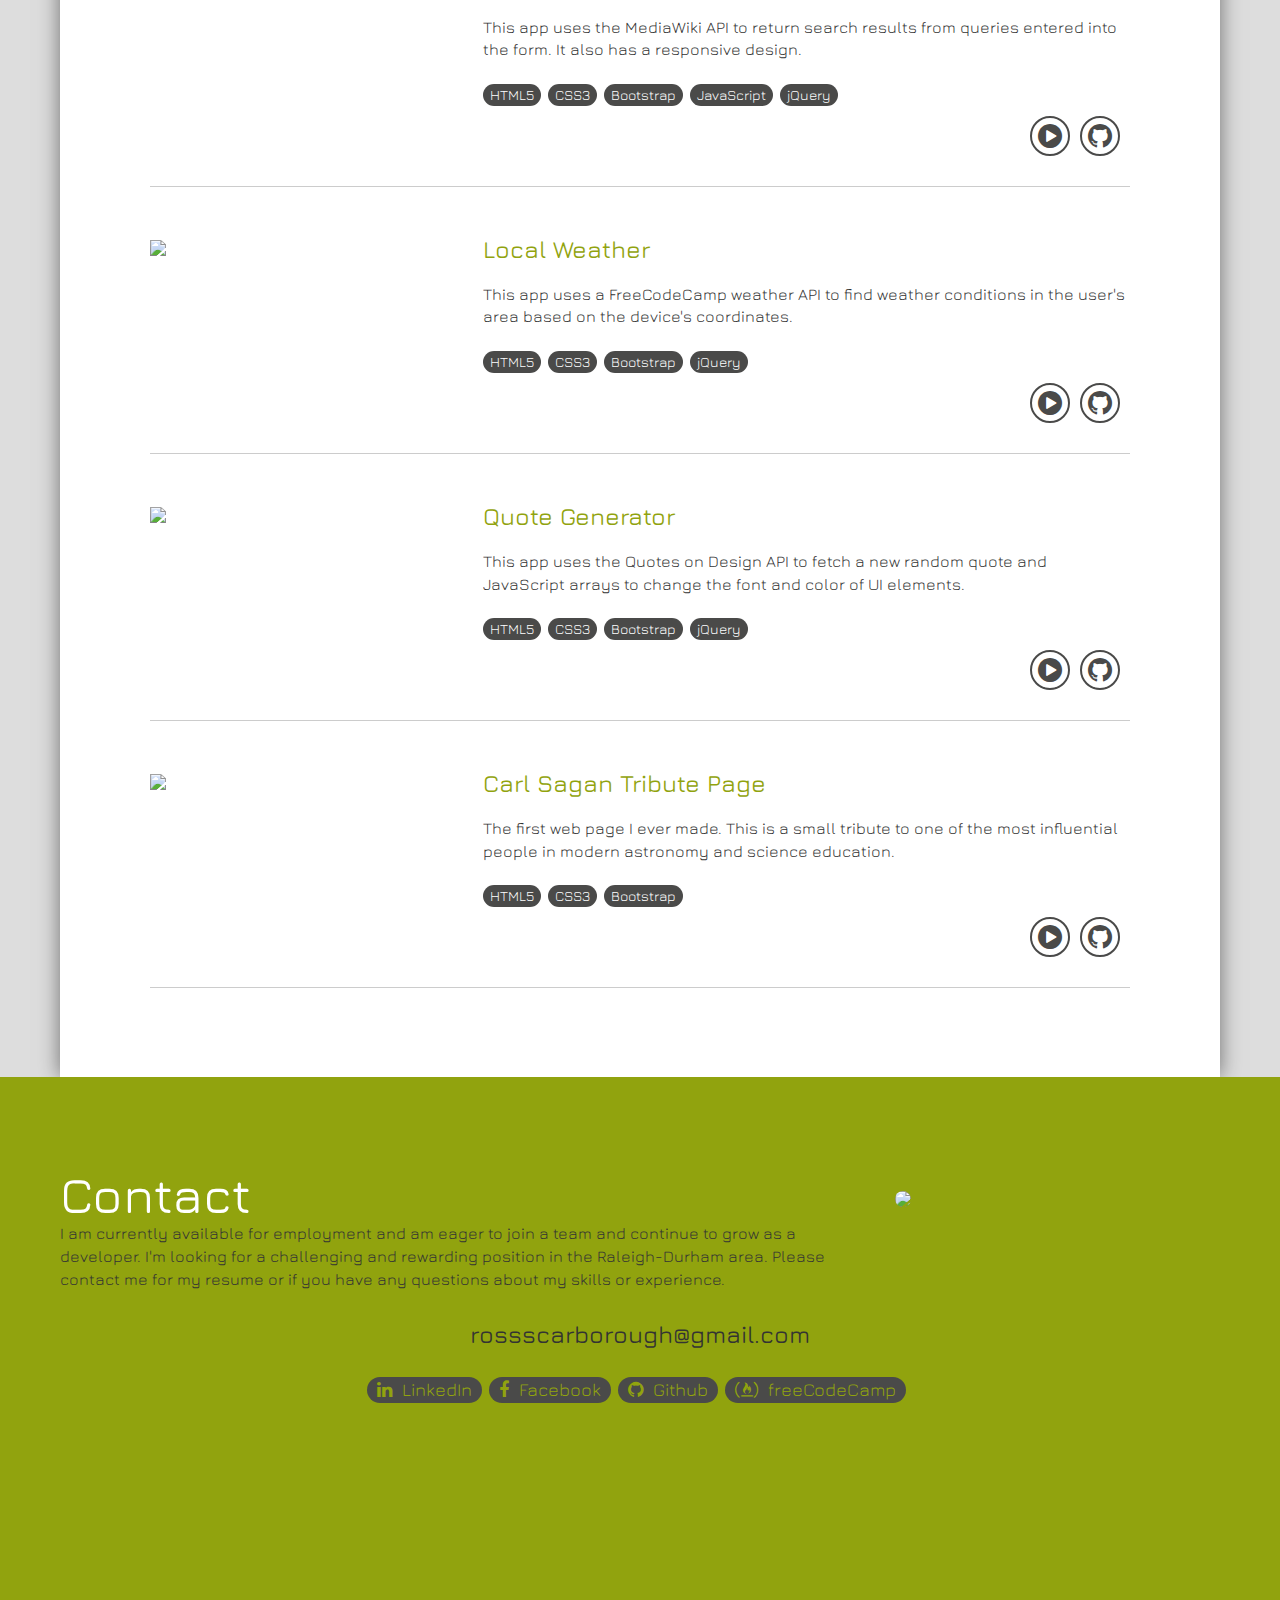
==== commit ebed6c10: "Modified text and added shadow to subtitle class" ====
--- a/index.html
+++ b/index.html
@@ -50,7 +50,7 @@
   <div id = "profile">
     <div class = "profile-box">
       <h1 class = "title">Ross Scarborough</h1>
-      <h1 class = "subtitle">Web Developer</h1>
+      <h1 class = "subtitle">Software Engineer</h1>
       <p class = "introduction">Welcome to my portfolio page. I love building things. I am inspired by intuitive UI/UX design, responsiveness, and eye-catching colors. Being a coder is incredibly satisfying and rewarding. I take great pride in my work and I hope that you will, too.</p>
       <a class = "body-button go-btn" data-scroll-target = "#portfolio"><i class = "fa fa-angle-down"></i>View Portfolio</a>
       <a class = "body-button go-btn" data-scroll-target = "#contact"><i class = "fa fa-angle-double-down"></i>Contact Me</a>
--- a/css/style.css
+++ b/css/style.css
@@ -222,6 +222,7 @@
 
 .profile-box .subtitle {
   color: #e3e3e3;
+  text-shadow: 0px 0px 40px black, 0px 0px 30px black, 0px 0px 20px black;
 }
 
 .profile-box .introduction {
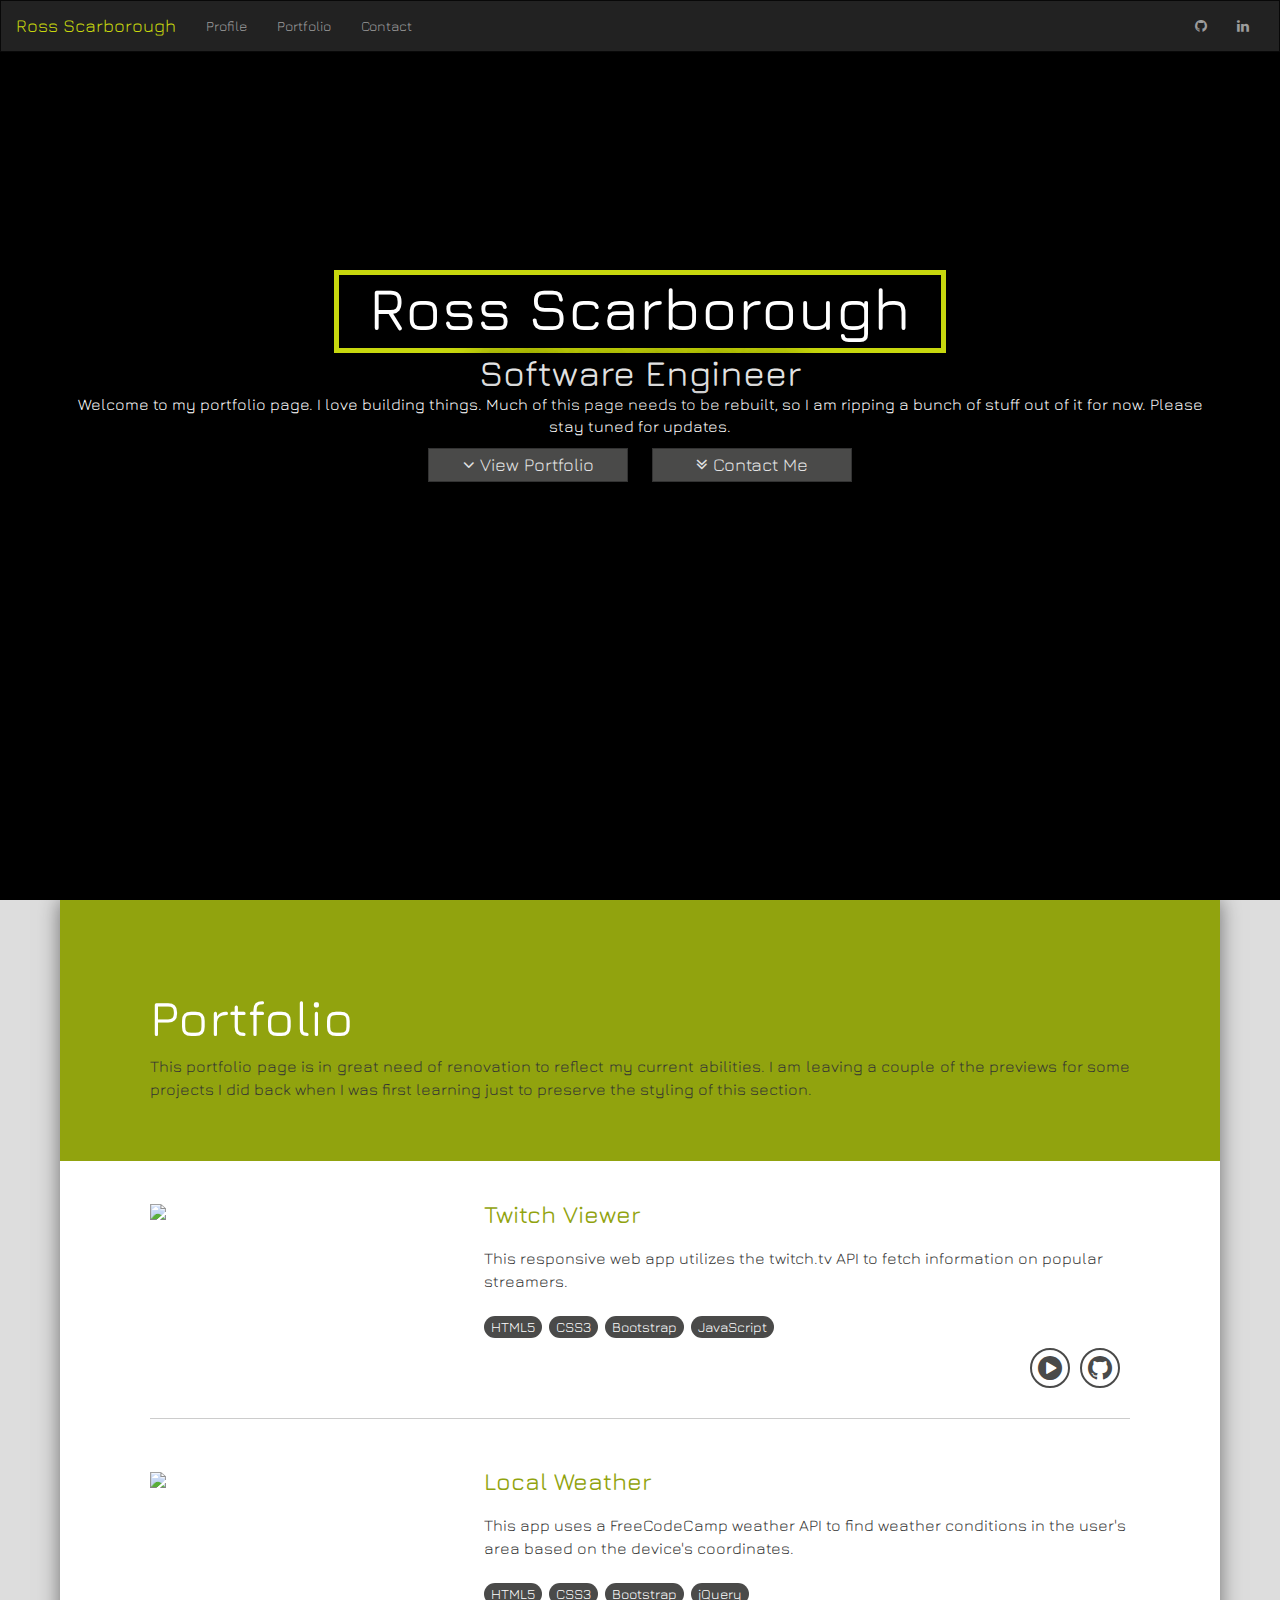
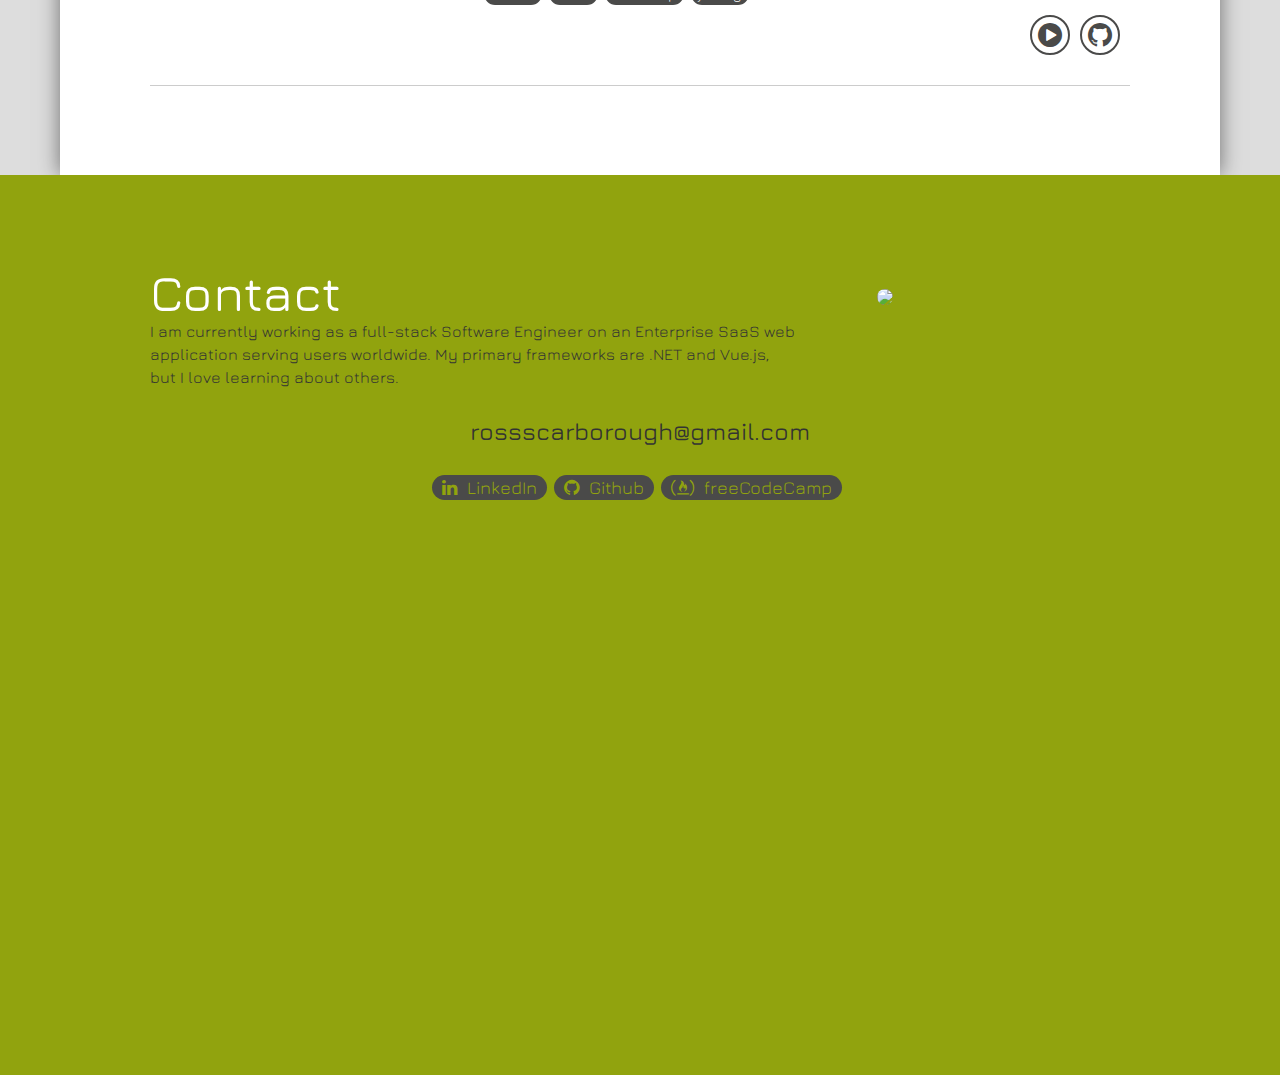
==== commit 7789df7b: "preparing for rework" ====
--- a/index.html
+++ b/index.html
@@ -40,7 +40,6 @@
           <li id = "nav-cont"><a class = "go-btn" data-scroll-target = "#contact">Contact</a></li>
         </ul>
         <ul class="nav navbar-nav navbar-right">
-          <li><a href="https://www.facebook.com/DRossScarborough"><i class = "fa fa-facebook"></i></a></li>
           <li><a href="https://github.com/SourceHorse"><i class = "fa fa-github"></i></a></li>
           <li><a href="https://www.linkedin.com/in/ross-scarborough-803162144/"><i class = "fa fa-linkedin"></i></a></li>
         </ul>
@@ -51,7 +50,7 @@
     <div class = "profile-box">
       <h1 class = "title">Ross Scarborough</h1>
       <h1 class = "subtitle">Software Engineer</h1>
-      <p class = "introduction">Welcome to my portfolio page. I love building things. I am inspired by intuitive UI/UX design, responsiveness, and eye-catching colors. Being a coder is incredibly satisfying and rewarding. I take great pride in my work and I hope that you will, too.</p>
+      <p class = "introduction">Welcome to my portfolio page. I love building things. Much of this page needs to be rebuilt, so I am ripping a bunch of stuff out of it for now. Please stay tuned for updates.</p>
       <a class = "body-button go-btn" data-scroll-target = "#portfolio"><i class = "fa fa-angle-down"></i>View Portfolio</a>
       <a class = "body-button go-btn" data-scroll-target = "#contact"><i class = "fa fa-angle-double-down"></i>Contact Me</a>
     </div>
@@ -61,8 +60,7 @@
     <div class = "portfolio-box">
       <div class = "portfolio-top">
         <h2>Portfolio</h2>
-        <p>My current languages and frameworks include HTML5, CSS3, Sass, Bootstrap, JavaScript, jQuery, AngularJS, C#, and .NET. This page was built from the ground up with HTML5, CSS, Sass, Bootstrap, and jQuery. </p>
-        <p>I am experienced in using Git and Github for version control. I enjoy using Visual Studio, Atom, and CodePen. I am very familiar with RESTful APIs, object-oriented programming and cross-browser/platform compatibility. My passion for coding has seen me improve exponentially since I started and I am always experimenting with new technologies. Please enjoy some of the projects that helped get me to where I am now.</p>
+        <p>This portfolio page is in great need of renovation to reflect my current abilities. I am leaving a couple of the previews for some projects I did back when I was first learning just to preserve the styling of this section.  </p>
       </div>
       <br>
       <br>
@@ -79,11 +77,11 @@
             <li>Bootstrap</li>
             <li>JavaScript</li>
           </ul>
-          <a class = "link-btn" href = "https://github.com/SourceHorse/twitchviewer">
+          <a class = "link-btn">
             <i class = "fa fa-github fa-2x" aria-hidden = "true"></i>
           </a>
 
-          <a class = "link-btn" href = "http://rossscarborough.com/projects/twitchviewer">
+          <a class = "link-btn">
             <i class="fa fa-play-circle fa-2x" aria-hidden="true"></i>
           </a>
 
@@ -91,35 +89,6 @@
         <div class = "divider">
         </div>
       </div>
-
-      <div class = "portf-grid">
-        <div class = "port-img">
-          <img src = "https://image.ibb.co/kxk3b5/Tablet_Wiki.png">
-        </div>
-        <div class = "port-img-details">
-          <h3>Wikipedia Search</h3>
-
-          <p class = "explanation">This app uses the MediaWiki API to return search results from queries entered into the form. It also has a responsive design.</p>
-          <ul class = "oval-list">
-            <li>HTML5</li>
-            <li>CSS3</li>
-            <li>Bootstrap</li>
-            <li>JavaScript</li>
-            <li>jQuery</li>
-          </ul>
-
-          <a class = "link-btn" href = "https://github.com/SourceHorse/wikisearch">
-            <i class = "fa fa-github fa-2x" aria-hidden = "true"></i></a>
-
-            <a class = "link-btn" href = "http://rossscarborough.com/projects/wikisearch">
-              <i class="fa fa-play-circle fa-2x" aria-hidden="true"></i>
-            </a>
-
-          </div>
-          <div class = "divider">
-          </div>
-        </div>
-
         <div class = "portf-grid">
           <div class = "port-img">
             <img src = "https://image.ibb.co/mTo0Ok/Tablet_Weather.png">
@@ -136,10 +105,10 @@
               <li>jQuery</li>
             </ul>
 
-            <a class = "link-btn" href = "https://github.com/SourceHorse/weatherapp">
+            <a class = "link-btn">
               <i class = "fa fa-github fa-2x" aria-hidden = "true"></i></a>
 
-              <a class = "link-btn" href = "https://codepen.io/SourceHorse/full/yoMJGP/">
+              <a class = "link-btn">
                 <i class="fa fa-play-circle fa-2x" aria-hidden="true"></i>
               </a>
 
@@ -147,67 +116,10 @@
             <div class = "divider">
             </div>
           </div>
-
-
-          <div class = "portf-grid">
-            <div class = "port-img">
-              <img src = "https://image.ibb.co/bPPJ9Q/Tablet_Quote.png">
-            </div>
-            <div class = "port-img-details">
-              <h3>Quote Generator</h3>
-
-
-              <p class = "explanation">This app uses the Quotes on Design API to fetch a new random quote and JavaScript arrays to change the font and color of UI elements. </p>
-              <ul class = "oval-list">
-                <li>HTML5</li>
-                <li>CSS3</li>
-                <li>Bootstrap</li>
-                <li>jQuery</li>
-              </ul>
-
-              <a class = "link-btn" href = "https://github.com/SourceHorse/quotegen">
-                <i class = "fa fa-github fa-2x" aria-hidden = "true"></i></a>
-
-                <a class = "link-btn" href = "http://rossscarborough.com/projects/quotegen">
-                  <i class="fa fa-play-circle fa-2x" aria-hidden="true"></i>
-                </a>
-
-              </div>
-              <div class = "divider">
-              </div>
-            </div>
-
-            <div class = "portf-grid">
-              <div class = "port-img">
-                <img src = "https://image.ibb.co/c4kQpQ/Tablet_Tribute.png">
-              </div>
-              <div class = "port-img-details">
-                <h3>Carl Sagan Tribute Page</h3>
-
-
-                <p class = "explanation">The first web page I ever made. This is a small tribute to one of the most influential people in modern astronomy and science education.</p>
-                <ul class = "oval-list">
-                  <li>HTML5</li>
-                  <li>CSS3</li>
-                  <li>Bootstrap</li>
-                </ul>
-
-                <a class = "link-btn" href = "https://github.com/SourceHorse/TributePageSagan">
-                  <i class = "fa fa-github fa-2x" aria-hidden = "true"></i></a>
-
-                  <a class = "link-btn" href = "http://rossscarborough.com/projects/tributepagesagan">
-                    <i class="fa fa-play-circle fa-2x" aria-hidden="true"></i>
-                  </a>
-
-                </div>
-                <div class = "divider">
-                </div>
-              </div>
               <br>
               <br>
             </div>
           </div>
-
 
           <div id = "contact">
             <div class = "contact-box">
@@ -216,7 +128,7 @@
               <div class = "contact-grid">
                 <div class = "contact-top">
                   <h2>Contact</h2>
-                  <p>I am currently available for employment and am eager to join a team and continue to grow as a developer. I'm looking for a challenging and rewarding position in the Raleigh-Durham area. Please contact me for my resume or if you have any questions about my skills or experience.</p>
+                  <p>I am currently working as a full-stack Software Engineer on an Enterprise SaaS web application serving users worldwide. My primary frameworks are .NET and Vue.js, but I love learning about others.</p>
 
                 </div>
                 <div class = "my-picture">
@@ -227,7 +139,6 @@
                   <br>
                   <div class = "contact-buttons">
                     <a class = "contact-buttons" href="https://www.linkedin.com/in/ross-scarborough-803162144/"><i class="fa fa-linkedin" aria-hidden="true"></i>LinkedIn</a>
-                    <a class = "contact-buttons" href="https://www.facebook.com/DRossScarborough"><i class="fa fa-facebook" aria-hidden="true"></i>Facebook</a>
                     <a class = "contact-buttons" href="https://github.com/SourceHorse"><i class="fa fa-github" aria-hidden="true"></i>Github</a>
                     <a class = "contact-buttons" href="https://www.freecodecamp.org/sourcehorse"><i class="fa fa-free-code-camp" aria-hidden="true"></i>freeCodeCamp</a>
                   </div>
--- a/css/style.css
+++ b/css/style.css
@@ -165,6 +165,147 @@
   margin: 3px 3px 0px 0px;
 }
 
+.divider {
+  height: 10px;
+  opacity: 0.2;
+  border-top: solid 1px black;
+  background-image: url("https://image.ibb.co/gB4J65/bottomshadow.png");
+  background-repeat: no-repeat;
+  background-position: center;
+}
+
+@media (max-width: 800px) {
+  .divider {
+    height: 0px;
+    opacity: 0.2;
+    border-top: solid 1px black;
+    background-image: none;
+  }
+  .oval-list li {
+    margin: 3px 3px 0px 0px;
+  }
+}
+
+.portf-grid {
+  padding: 0px 90px;
+  height: auto;
+  margin-bottom: 40px;
+  display: grid;
+  display: -ms-grid;
+  grid-template-columns: 32% 66%;
+  -ms-grid-columns: 32% 66%;
+  grid-auto-rows: minmax(0px, auto);
+  grid-column-gap: 20px;
+  grid-row-gap: 30px;
+}
+
+.portf-grid > div {
+  overflow: hidden;
+}
+
+.portf-grid .port-img {
+  grid-column: 1;
+  -ms-grid-column: 1;
+  grid-row: 1;
+  -ms-grid-row: 1;
+}
+
+.portf-grid .port-img-details {
+  grid-column: 2;
+  -ms-grid-column: 2;
+  grid-row: 1;
+  -ms-grid-row: 1;
+}
+
+.portf-grid .divider {
+  grid-column: 1/span 2;
+  -ms-grid-column: 1/span 2;
+  grid-row: 2;
+  -ms-grid-row: 2;
+}
+
+.contact-grid {
+  padding: 50px 90px 0px 90px;
+  overflow: auto;
+  display: grid;
+  display: -ms-grid;
+  grid-template-columns: 66% 34%;
+  -ms-grid-columns: 66% 34%;
+  grid-auto-rows: minmax(100px, auto);
+  grid-gap: 0px;
+  grid-row-gap: 0px;
+}
+
+.contact-grid .contact-top {
+  grid-column: 1;
+  -ms-grid-column: 1;
+  grid-row: 1;
+  -ms-grid-row: 1;
+}
+
+.contact-grid .my-picture {
+  padding: 20px 0px 0px 24%;
+  grid-column: 2;
+  -ms-grid-column: 2;
+  grid-row: 1;
+  -ms-grid-row: 1;
+}
+
+.contact-grid .contact-methods {
+  text-align: center;
+  grid-column: 1/span 2;
+  -ms-grid-column: 1/span 2;
+  grid-row: 2;
+  -ms-grid-row: 2;
+}
+
+@media (max-width: 800px) {
+  .portf-grid {
+    padding: 0px 90px;
+    height: auto;
+    margin-bottom: 40px;
+    grid-template-columns: repeat(1, 1fr);
+    -ms-grid-columns: 1;
+    grid-auto-rows: minmax(0px, auto);
+    grid-column-gap: 20px;
+    grid-row-gap: 30px;
+  }
+  .portf-grid > div {
+    overflow: hidden;
+  }
+  .portf-grid .port-img {
+    grid-column: 1;
+    -ms-grid-column: 1;
+    grid-row: 1;
+    -ms-grid-row: 1;
+  }
+  .portf-grid .port-img-details {
+    grid-column: 1;
+    -ms-grid-column: 1;
+    grid-row: 2;
+    -ms-grid-row: 2;
+  }
+  .portf-grid .divider {
+    grid-column: 1;
+    -ms-grid-column: 1;
+    grid-row: 3;
+    -ms-grid-row: 3;
+    height: 0px;
+  }
+  .contact-grid {
+    padding: 50px 20px 0px 20px;
+  }
+  .contact-grid .my-picture {
+    padding: 20px 0px 0px 0px;
+  }
+}
+
+@media (max-width: 620px) {
+  .portf-grid {
+    padding: 0px 20px;
+  }
+}
+
 body {
   margin: 0;
   font-family: jura;
@@ -262,54 +403,6 @@
   text-align: justify;
 }
 
-.portf-grid {
-  padding: 0px 90px;
-  height: auto;
-  margin-bottom: 40px;
-  display: grid;
-  display: -ms-grid;
-  grid-template-columns: repeat(3, 1fr);
-  -ms-grid-columns: 33% 66%;
-  grid-auto-rows: minmax(0px, auto);
-  grid-column-gap: 20px;
-  grid-row-gap: 30px;
-}
-
-.portf-grid > div {
-  overflow: hidden;
-}
-
-.portf-grid .port-img {
-  grid-column: 1;
-  -ms-grid-column: 1;
-  grid-row: 1;
-  -ms-grid-row: 1;
-}
-
-.portf-grid .port-img-details {
-  grid-column: 2 / 4;
-  -ms-grid-column: 2;
-  grid-row: 1;
-  -ms-grid-row: 1;
-}
-
-.portf-grid .divider {
-  grid-column: 1 / 4;
-  -ms-grid-column: 1, 2;
-  grid-row: 2;
-  -ms-grid-row: 2;
-  height: 10px;
-}
-
-.divider {
-  height: 10px;
-  opacity: 0.2;
-  border-top: solid 1px black;
-  background-image: url("https://image.ibb.co/gB4J65/bottomshadow.png");
-  background-repeat: no-repeat;
-  background-position: center;
-}
-
 .explanation {
   text-align: left;
   clear: both;
@@ -343,92 +436,16 @@
   margin: auto;
 }
 
-.contact-grid {
-  padding: 50px 0px 0px 0px;
-  overflow: auto;
-  display: grid;
-  display: -ms-grid;
-  grid-template-columns: repeat(3, 1fr);
-  -ms-grid-columns: 66% 33%;
-  grid-auto-rows: minmax(100px, auto);
-  grid-gap: 0px;
-  grid-row-gap: 0px;
-}
-
-.contact-grid .contact-top {
-  grid-column: 1 / 3;
-  -ms-grid-column: 1;
-  grid-row: 1;
-  -ms-grid-row: 1;
-}
-
-.contact-grid .my-picture {
-  padding: 20px 16% 0px 16%;
-  grid-column: 3;
-  -ms-grid-column: 2;
-  grid-row: 1;
-  -ms-grid-row: 1;
-}
-
-.contact-grid .contact-methods {
-  text-align: center;
-  grid-column: 1 / 4;
-  -ms-grid-column: 1, 2;
-  grid-row: 2;
-  -ms-grid-row: 2;
-}
-
 @media (max-width: 800px) {
-  .portf-grid {
-    padding: 0px 90px;
-    height: auto;
-    margin-bottom: 40px;
-    grid-template-columns: repeat(1, 1fr);
-    -ms-grid-columns: 1;
-    grid-auto-rows: minmax(0px, auto);
-    grid-column-gap: 20px;
-    grid-row-gap: 30px;
-  }
-  .portf-grid > div {
-    overflow: hidden;
-  }
-  .portf-grid .port-img {
-    grid-column: 1;
-    -ms-grid-column: 1;
-    grid-row: 1;
-    -ms-grid-row: 1;
-  }
-  .portf-grid .port-img-details {
-    grid-column: 1;
-    -ms-grid-column: 1;
-    grid-row: 2;
-    -ms-grid-row: 2;
-  }
-  .portf-grid .divider {
-    grid-column: 1;
-    -ms-grid-column: 1;
-    grid-row: 3;
-    -ms-grid-row: 3;
-    height: 0px;
-  }
-  .divider {
-    height: 0px;
-    opacity: 0.2;
-    border-top: solid 1px black;
-    background-image: none;
-  }
   .explanation {
     text-align: left;
     clear: both;
     display: block;
     margin: 20px 0px 20px 0px;
   }
-  .oval-list li {
-    margin: 3px 3px 0px 0px;
-  }
-}
-
-@media (max-width: 800px) and (max-width: 780px) {
+}
+
+@media (max-width: 780px) {
   h2 {
     font-size: 50px;
     color: white;
@@ -477,12 +494,6 @@
     height: 100vh;
     min-height: 540px;
   }
-  .contact-grid {
-    padding: 50px 20px 0px 20px;
-  }
-  .contact-grid .my-picture {
-    padding: 20px 0px 0px 0px;
-  }
 }
 
 @media (max-width: 620px) {
